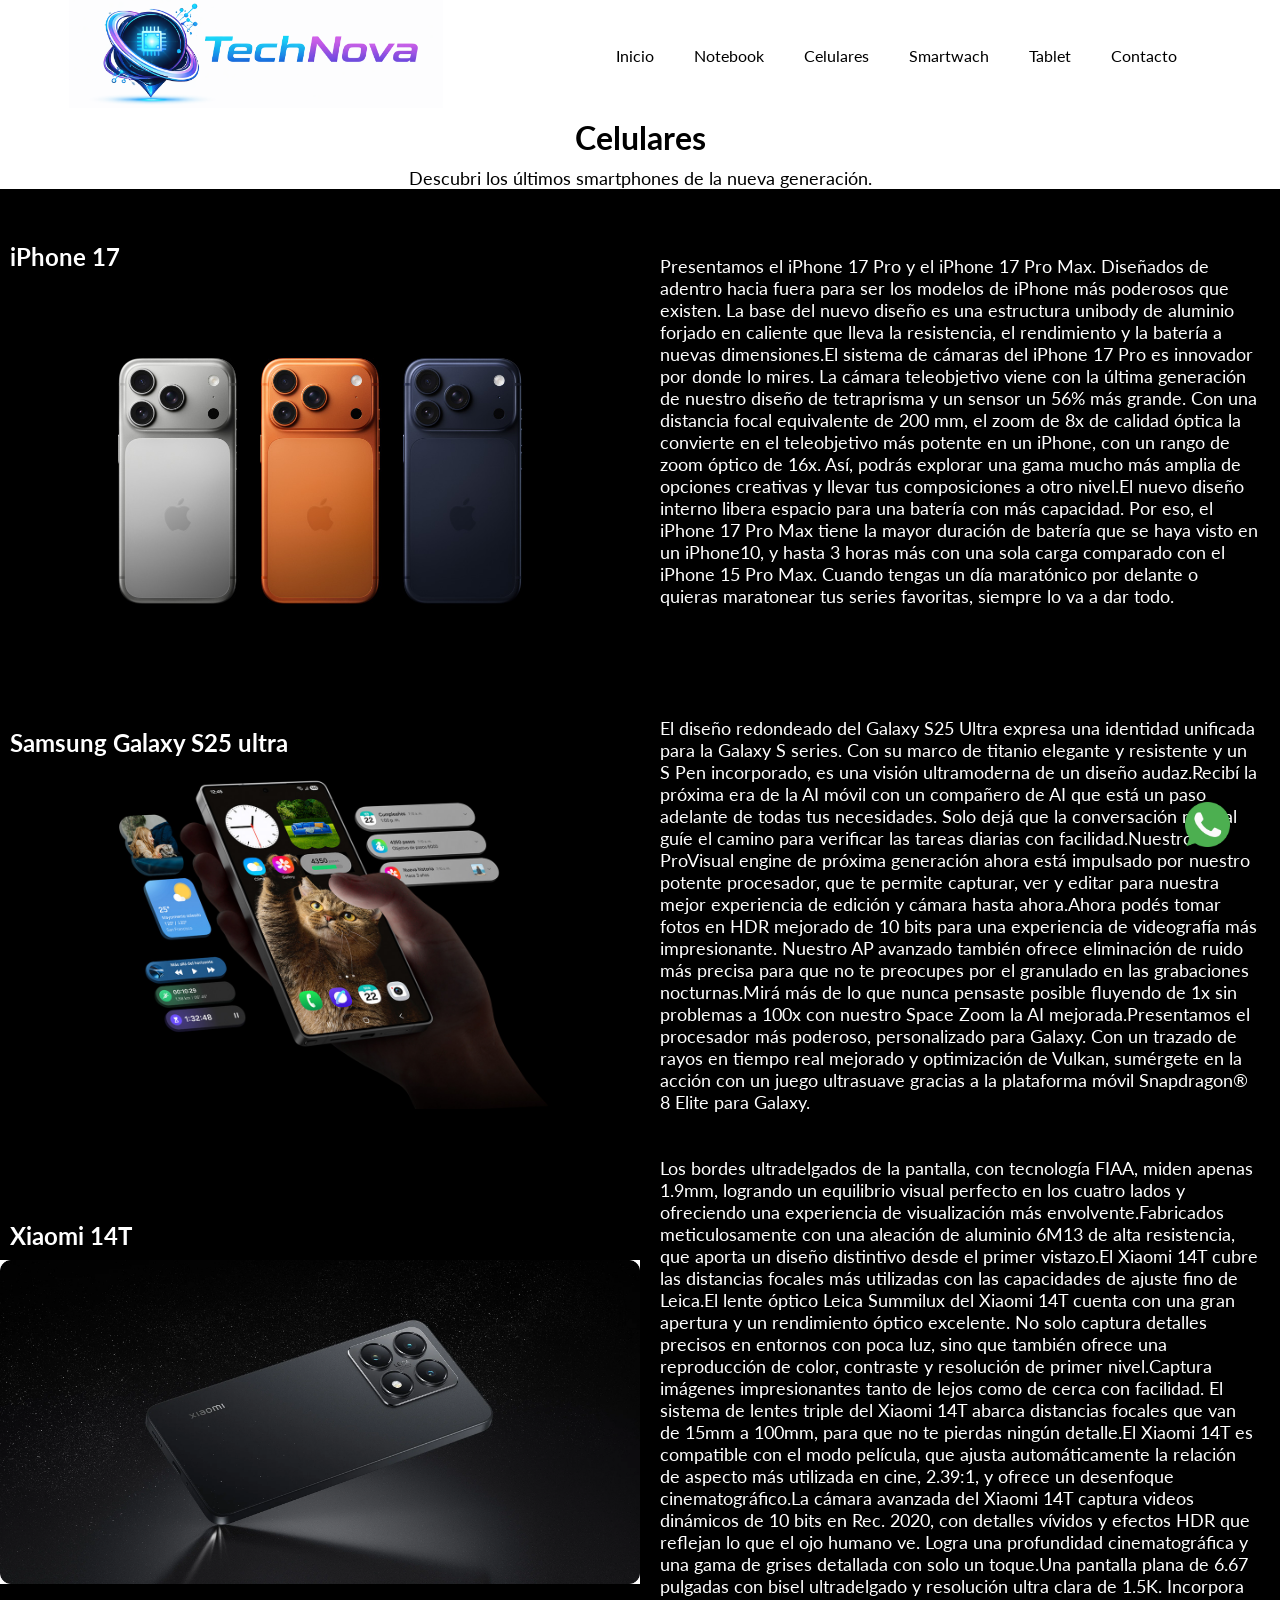
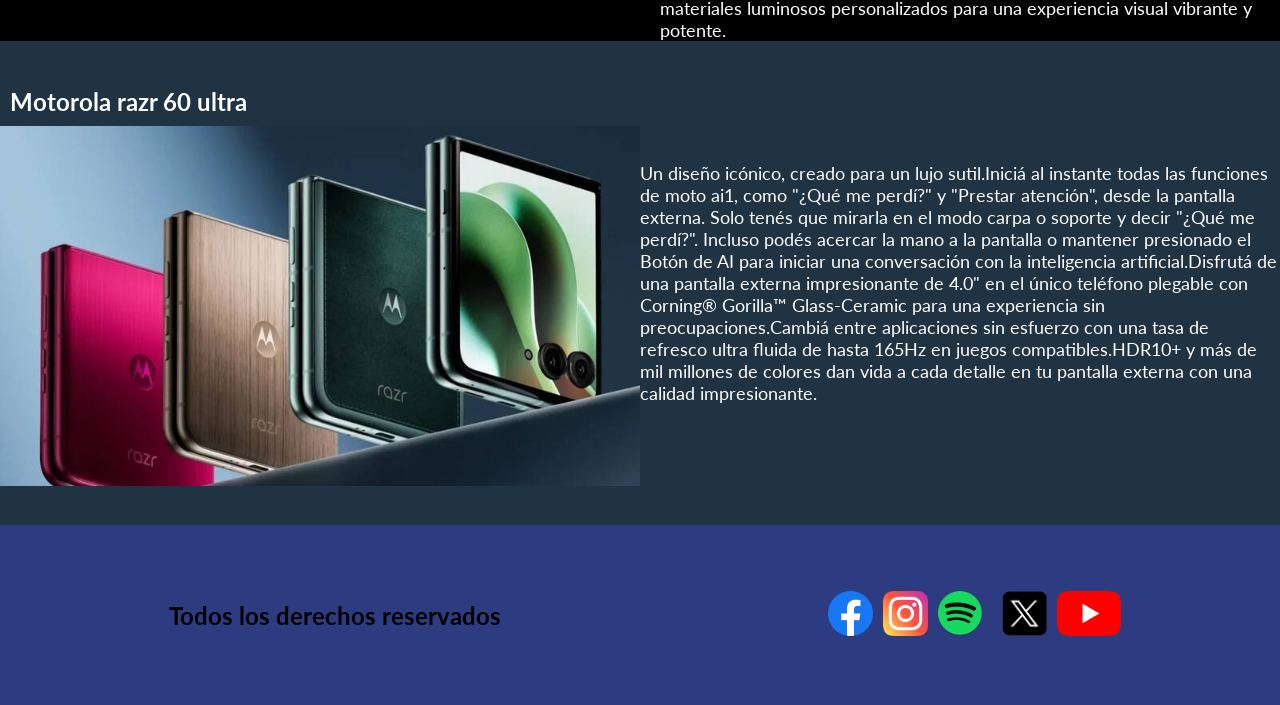
==== pages/celulares.html @ c2195f55 "first commit" ====
<!DOCTYPE html>
<html lang="es-ar">

<head>
    <meta charset="UTF-8">
    <meta name="viewport" content="width=device-width, initial-scale=1.0">
    <title>TechNova</title>
    <link rel="stylesheet" href="../styles/styles.css">
</head>

<body>
    <header>
        <a href="../index.html" class="img-logo">
            <img src="../assets/TechNova2-fondo-blanco.png" alt="Logo de un chip " class="logo">
        </a>
        <nav>
            <ul class="navbar">
                <li>
                    <a href="../index.html" class="nav-link">Inicio</a>
                </li>
                <li>
                    <a href="./notebook.html" class="nav-link">Notebook</a>
                </li>
                <li>
                    <a href="./celulares.html" class="nav-link">Celulares</a>
                </li>
                <li>
                    <a href="./smartwach.html" class="nav-link">Smartwach</a>
                </li>
                <li>
                    <a href="./tablet.html" class="nav-link">Tablet</a>
                </li>
                <li>
                    <a href="./contacto.html" class="nav-link">Contacto</a>
                </li>
            </ul>
        </nav>
    </header>
    
    <main class="home">
        <h1>Celulares</h1>
        <section>
            <p>Descubri los últimos smartphones de la nueva generación. </p>
        </section>
        <section class="grid-2">
            <article class="note-1">
                <h2>iPhone 17</h2>
                <img src="../assets/iphone-17-carrito.jpg" alt="imagen de celular"class="carrito">
            </article>
            <article class="note-2">
                <p>Presentamos el iPhone 17 Pro y el iPhone 17 Pro Max. Diseñados de adentro hacia fuera para ser los
                    modelos de iPhone más poderosos que existen. La base del nuevo diseño es una estructura unibody de
                    aluminio forjado en caliente que lleva la resistencia, el rendimiento y la batería a nuevas
                    dimensiones.El sistema de cámaras del iPhone 17 Pro es innovador por donde lo mires. La cámara
                    teleobjetivo viene con la última generación de nuestro diseño de tetraprisma y un sensor un 56% más
                    grande. Con una distancia focal equivalente de 200 mm, el zoom de 8x de calidad óptica la convierte
                    en el teleobjetivo más potente en un iPhone, con un rango de zoom óptico de 16x. Así, podrás
                    explorar una gama mucho más amplia de opciones creativas y llevar tus composiciones a otro nivel.El
                    nuevo diseño interno libera espacio para una batería con más capacidad. Por eso, el iPhone 17 Pro
                    Max tiene la mayor duración de batería que se haya visto en un iPhone10, y hasta 3 horas más con una
                    sola carga comparado con el iPhone 15 Pro Max. Cuando tengas un día maratónico por delante o quieras
                    maratonear tus series favoritas, siempre lo va a dar todo.</p>  
            </article>    
                
            <article class="cel-3">
                <h2>Samsung Galaxy S25 ultra</h2>
                <img src="../assets/galaxy-s25-ultra-carrito.jpg" alt="celular samsung"class="carrito">
            </article>
            <article class="cel-4">
                <p>El diseño redondeado del Galaxy S25 Ultra expresa una identidad unificada para la Galaxy S series.
                    Con su marco de titanio elegante y resistente y un S Pen incorporado, es una visión ultramoderna de
                    un diseño audaz.Recibí la próxima era de la AI móvil con un compañero de AI que está un paso
                    adelante de todas tus necesidades. Solo dejá que la conversación natural guíe el camino para
                    verificar las tareas diarias con facilidad.Nuestro ProVisual engine de próxima generación ahora está
                    impulsado por nuestro potente procesador, que te permite capturar, ver y editar para nuestra mejor
                    experiencia de edición y cámara hasta ahora.Ahora podés tomar fotos en HDR mejorado de 10 bits para
                    una experiencia de videografía más impresionante. Nuestro AP avanzado también ofrece eliminación de
                    ruido más precisa para que no te preocupes por el granulado en las grabaciones nocturnas.Mirá más de
                    lo que nunca pensaste posible fluyendo de 1x sin problemas a 100x con nuestro Space Zoom la AI
                    mejorada.Presentamos el procesador más poderoso, personalizado para Galaxy. Con un trazado de rayos
                    en tiempo real mejorado y optimización de Vulkan, sumérgete en la acción con un juego ultrasuave
                    gracias a la plataforma móvil Snapdragon® 8 Elite para Galaxy.
                </p>
            </article>
                
            
            <article class="note-5">
                <h2>Xiaomi 14T</h2>
                <img src="../assets/xiaomi-14t-carrito.jpg" alt="celular xiaomi"class="carrito">
            </article>
                <article class="note-6">
                    <p>Los bordes ultradelgados de la pantalla, con tecnología FIAA, miden apenas 1.9mm, logrando un
                    equilibrio visual perfecto en los cuatro lados y ofreciendo una experiencia de visualización más
                    envolvente.Fabricados meticulosamente con una aleación de aluminio 6M13 de alta resistencia, que
                    aporta un diseño distintivo desde el primer vistazo.El Xiaomi 14T cubre las distancias focales más
                    utilizadas con las capacidades de ajuste fino de Leica.El lente óptico Leica Summilux del Xiaomi 14T
                    cuenta con una gran apertura y un rendimiento óptico excelente. No solo captura detalles precisos en
                    entornos con poca luz, sino que también ofrece una reproducción de color, contraste y resolución de
                    primer nivel.Captura imágenes impresionantes tanto de lejos como de cerca con facilidad. El sistema
                    de lentes triple del Xiaomi 14T abarca distancias focales que van de 15mm a 100mm, para que no te
                    pierdas ningún detalle.El Xiaomi 14T es compatible con el modo película, que ajusta automáticamente
                    la relación de aspecto más utilizada en cine, 2.39:1, y ofrece un desenfoque cinematográfico.La
                    cámara avanzada del Xiaomi 14T captura videos dinámicos de 10 bits en Rec. 2020, con detalles
                    vívidos y efectos HDR que reflejan lo que el ojo humano ve. Logra una profundidad cinematográfica y
                    una gama de grises detallada con solo un toque.Una pantalla plana de 6.67 pulgadas con bisel
                    ultradelgado y resolución ultra clara de 1.5K. Incorpora materiales luminosos personalizados para
                    una experiencia visual vibrante y potente.</p>
            </article>
            <article class="cel-7">
                <h2>Motorola razr 60 ultra</h2>
                <img src="../assets/motorola-razr60-ultra-carrito.jpg" alt="celular motorola-razr60-ultra-carrito"class="carrito">
            </article>
            <article class="cel-8">
                <p>Un diseño icónico, creado para un lujo sutil.Iniciá al instante todas las funciones de moto ai1, como
                    "¿Qué me perdí?" y "Prestar atención", desde la pantalla externa. Solo tenés que mirarla en el modo
                    carpa o soporte y decir "¿Qué me perdí?". Incluso podés acercar la mano a la pantalla o mantener
                    presionado el Botón de AI para iniciar una conversación con la inteligencia artificial.Disfrutá de
                    una pantalla externa impresionante de 4.0" en el único teléfono plegable con Corning® Gorilla™
                    Glass-Ceramic para una experiencia sin preocupaciones.Cambiá entre aplicaciones sin esfuerzo con una
                    tasa de refresco ultra fluida de hasta 165Hz en juegos compatibles.HDR10+ y más de mil millones de
                    colores dan vida a cada detalle en tu pantalla externa con una calidad impresionante.</p>
            </article>    
            
        </section>


    </main>

    <footer>
        <h2>Todos los derechos reservados</h2>
        <nav>
            <ul class="redsoc-link">
                <li>
                    <a href="https://www.facebook.com/?locale=es_LA" target="_blank">
                        <img src="../assets/logos-red-social/facebook.png" alt="Logo de facebook"class="logos-red-social">
                    </a>
                </li>
                <li>
                    <a href="https://www.instagram.com/" target="_blank">
                        <img src="../assets/logos-red-social/instagram.png" alt="Logo de instagram"class="logos-red-social">
                    </a>
                </li>
                <li>
                    <a href="https://open.spotify.com/intl-es" target="_blank">
                        <img src="../assets/logos-red-social/spotify.png" alt="Logo de spotify"class="logos-red-social">
                    </a>
                </li>
                <li>
                    <a href="https://www.whatsapp.com/?lang=es" target="_blank" class="rs-wha">
                        <img src="../assets/logos-red-social/whatsapp.png" alt="Logo de whatsapp"class="logos-red-social">
                    </a>
                </li>
                <li>
                    <a href="https://x.com/?lang=es" target="_blank">
                        <img src="../assets/logos-red-social/x.png" alt="Logo de X"class="logos-red-social">
                    </a>
                </li>
                <li>
                    <a href="https://www.youtube.com/" target="_blank">
                        <img src="../assets/logos-red-social/yt.png" alt="Logo de youtube"class="logos-red-social">
                    </a>
                </li>
            </ul>
        </nav>

    </footer>
</body>

</html>
---- styles/styles.css ----
/*fuente Lato*/
@import url('https://fonts.googleapis.com/css2?family=Lato:ital,wght@0,100;0,300;0,400;0,700;0,900;1,100;1,300;1,400;1,700;1,900&family=Roboto:ital,wght@0,100..900;1,100..900&display=swap');
/*reset*/
* {
    margin: 0;
    padding: 0;
    box-sizing: 0;
    font-family: Lato;
} 

/* header */

header{
    display: grid;
    grid-template-columns: repeat(5, 1fr);
    position: sticky;
    top: 0;
    background-color: rgb(255, 255, 255);
    height: 12vh;
    justify-items: center;
    align-items: center;
}
nav{
    grid-column: 3/6;
}
.navbar{
    display: flex;
    justify-content: space-around;
    gap: 30px;
}
.img-logo{
    grid-column: 1/3;
}
.logo{
    height: 12vh;
    width: auto;
}
li{
    list-style: none;
}

.nav-link{
    color: black;
    text-decoration: none;
    padding: 5px;
}


/* main */

.home{
    display: flex;
    flex-flow: column wrap;
    justify-content: center;
    align-items: center;
}

/* seccion del grid */
.grid-container{
    display: grid;
    grid-template-columns: repeat(4, 1fr);
    grid-template-rows: repeat(4, 1fr);
    justify-items: center;
    align-items: center;
    background-color: black;
    color: white;
}
.caja-1{
    grid-column: 1/3;
    grid-row: 1/3;
}
.caja-2{
    grid-column: 3/5;
    grid-row: 1/3;
}
.caja-3{
    grid-column: 1/3;
    grid-row: 3/5;
}
.caja-4{
    grid-column: 3/5;
    grid-row: 3/5;
}

/* seccion de productos destacados */
.uno{
    display: flex;
    gap: 30px;
    padding: 10px;
} 

.pres-destacado{
    display: flex;
    flex-flow: column wrap;
    align-items: center;
    gap: 20px;
    margin-top: 20px;
}

.presentacion{
    height: auto;
    width: 100%;
}
.destacados{
    height: 40vh;
    width: auto;
}
.carrito{
    height: auto;
    width: 100%;
}
p{
    font-size: 1.15rem;
    /* margin: 5px; */
}

.prev{
    width: 100%;
    height: 100px;
    justify-items: center;
    align-content: center;
    background-color: rgb(222, 177, 243);
}
h1{
    margin: 10px;
}
h2{
    margin:10px;
}

/* estilo para el html de Notebook */
.grid-notebook{
    display: grid;
    grid-template-columns: repeat(4, 1fr);
    grid-template-rows: repeat(6, 1fr);
    justify-items: center;
    align-items: center;
}
.note-1{
    grid-column: 1/3;
    grid-row: 1/3;
    justify-items: center;

}
.note-2{
    grid-column: 3/5;
    grid-row: 1/3;
    padding: 0 20px 0 20px;
}
.note-3{
    grid-column: 1/3;
    grid-row: 3/5;
    background-color: white;
    justify-items: center;
}
.note-4{
    grid-column: 3/5;
    grid-row: 3/5;
    background-color: white;
    padding: 0 20px 0 20px;
}
.note-5{
    grid-column: 1/3;
    grid-row: 5/7;
    background-color: black;
    color: white;
    justify-items: center;
}
.note-6{
    grid-column: 3/5;
    grid-row: 5/7;
    background-color: black;
    color: white;
    height: 100%;
    justify-items: center;
    align-content: center;
    padding:0px 20px 0px 20px;
}
/* estilos para el html de smartwach */
.wach-1{
    grid-column: 3/5;
    grid-row: 5/7;
    height: 100%;
    justify-items: center;
    align-content: center;
    padding:0px 20px 0px 20px;    
}
.wach-2{
    grid-column: 1/3;
    grid-row: 5/7;
    justify-items: center; 
}
/* para el html de celuares */
.grid-2{
    display: grid;
    grid-template-columns: repeat(4, 1fr);
    grid-template-rows: repeat(8, 1fr);
    justify-items: center;
    align-items: center;
    background-color: black;
    color: white;
}
.cel-3{
    grid-column: 1/3;
    grid-row: 3/5;
    justify-items: center;
}
.cel-4{
    grid-column: 3/5;
    grid-row: 3/5;
    padding: 0 20px 0 20px;
}
.cel-7{
    grid-column: 1/3;
    grid-row: 7/9;
    background-color: rgb(31, 51, 66);
    height: 100%;
    justify-items: center;
    align-content:end;
}
.cel-8{
    grid-column: 3/5;
    grid-row: 7/9;
    background-color: rgb(32, 51, 66);
    height: 100%;
    justify-items: center;
    align-content: center;
}
/* estilo para tablet */
.tab-5{
    grid-column: 1/3;
    grid-row: 5/7;
    background-color:rgb(246, 246, 246);
    color: black;
    height: 100%;
    justify-items: center;
    align-content: center;
}
.tab-6{
    grid-column: 3/5;
    grid-row: 5/7;
    background-color: rgb(246, 246, 246);
    color: black;
    height: 100%;
    justify-items: center;
    align-content: center;
}
.tab-7{
    grid-column: 1/3;
    grid-row: 7/9;
    background-color: white;
    color: black;
    height: 100%;
    justify-items: center;
    align-content: center;
}
.tab-8{
    grid-column: 3/5;
    grid-row: 7/9;
    background-color: white;
    height: 100%;
    color: black;
    justify-items: center;
    align-content: center;
}





/* footer */

footer{
    display: flex;
    justify-content: space-around;
    align-items: center;
    height: 20vh;
    background-color: rgb(45, 60, 128);
}
.redsoc-link{
    display: flex;
    gap: 10px;
}
.logos-red-social{
    height: 5vh;
    width: auto;
}
.rs-wha {
    position: fixed;
    bottom: 50px;
    right: 50px;
}

/* Responsive Tablet*/

@media (min-width:480px) and (max-width:960px){
    header{
        display: flex;
        flex-flow: column;
        height: 20vh;
    }
    .uno{
        display: flex;
        flex-flow: column wrap;
    }
    footer{
        display: flex;
        flex-flow: column wrap;
    }
}
/* apartado de notebook */
.note-5{
    height: 100%;
    align-content: center;
}
/* apartado de celulares */
.cel-7{
    align-content: center;
}
/* Responsie mobile */

@media (min-width:300px) and (max-width:479px){
    header{
        display: flex;
        flex-flow: column;
        height: auto;
        width: 100%;
    } 
    .navbar{
        display: flex;
        flex-flow: column wrap;
    }
    .grid-container{
        display: flex;
        flex-flow: column wrap;
        width: 100%;
    }
    h1{
        font-size: 1.5rem;
    }
    h2{
        font-size: 1.05rem;
    }
    span{
        font-size: 1.05rem;
    }
    p{
        font-size:small;
    }
    .uno{
        display: flex;
        flex-flow: column wrap;
    }
    footer{
        display: flex;
        flex-flow: column wrap;
        justify-content: center;
    }
    .nav-link{
        font-size: small;
    }

}
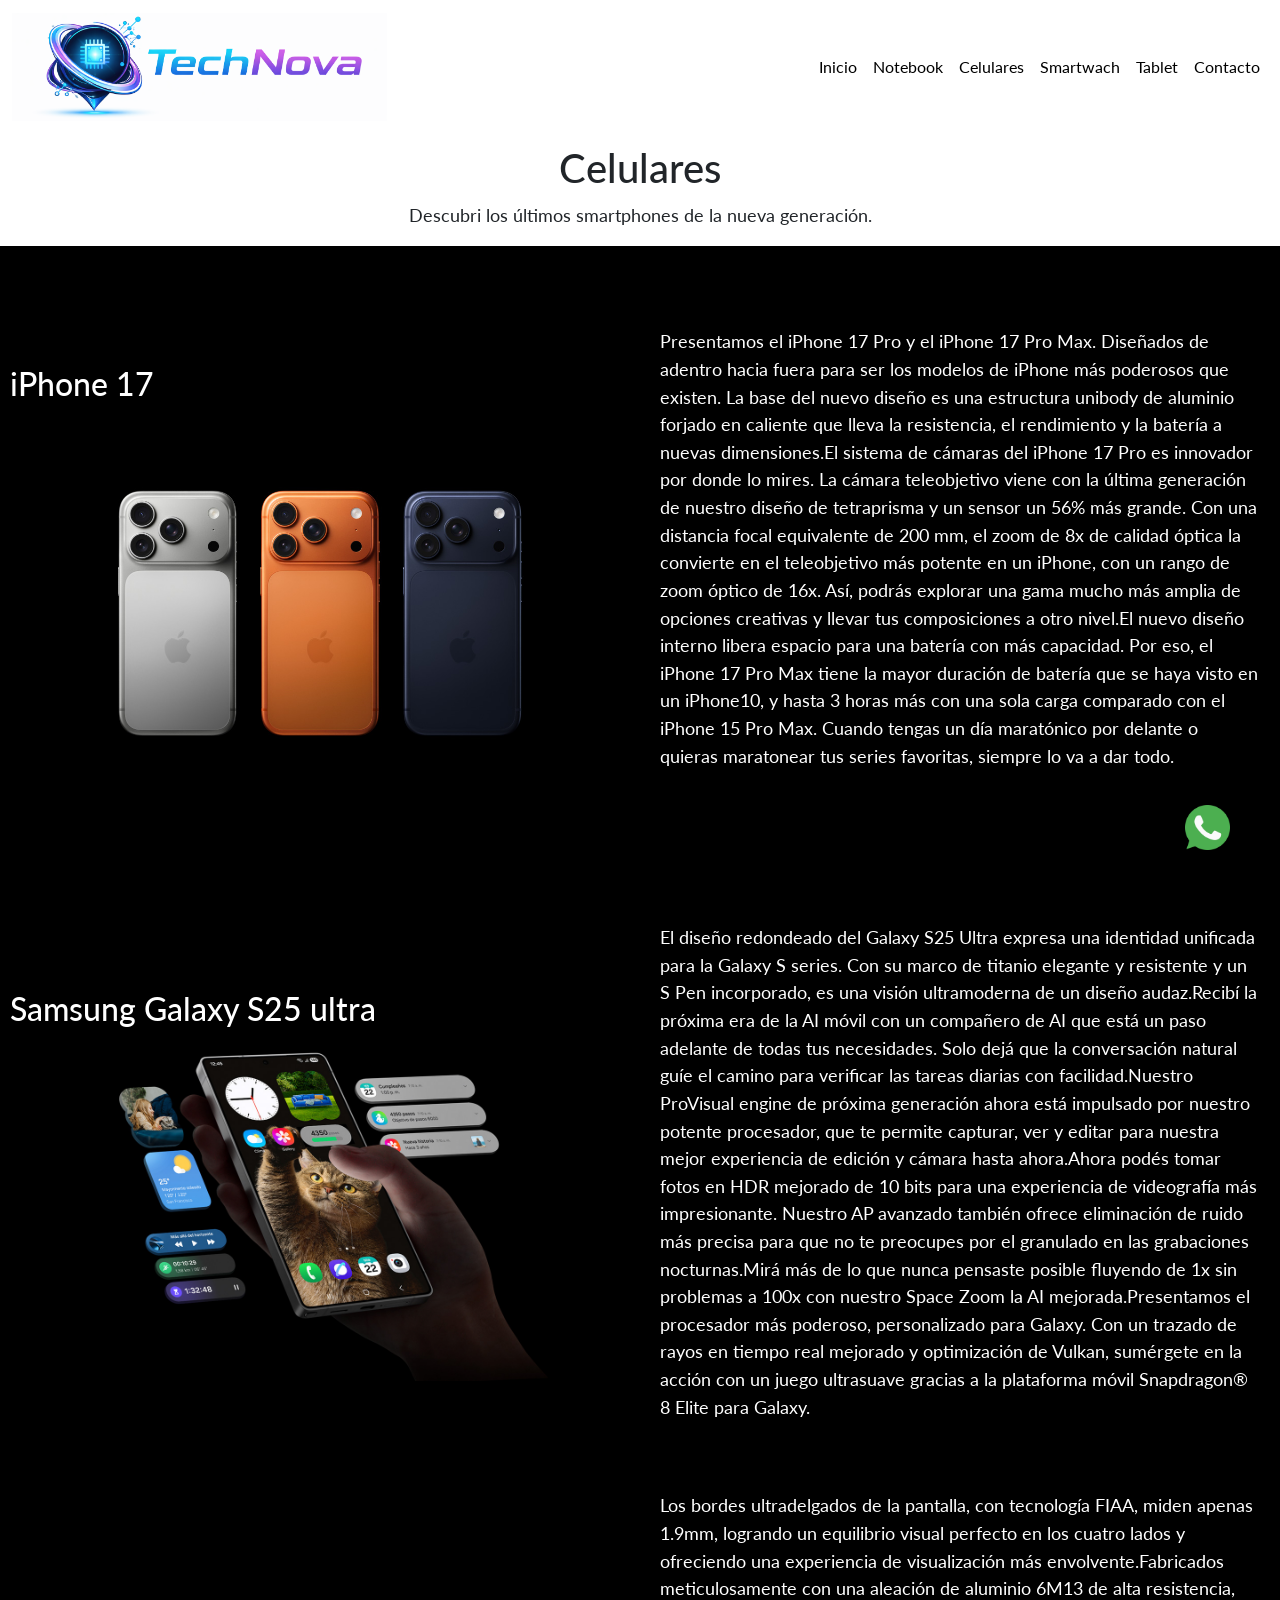
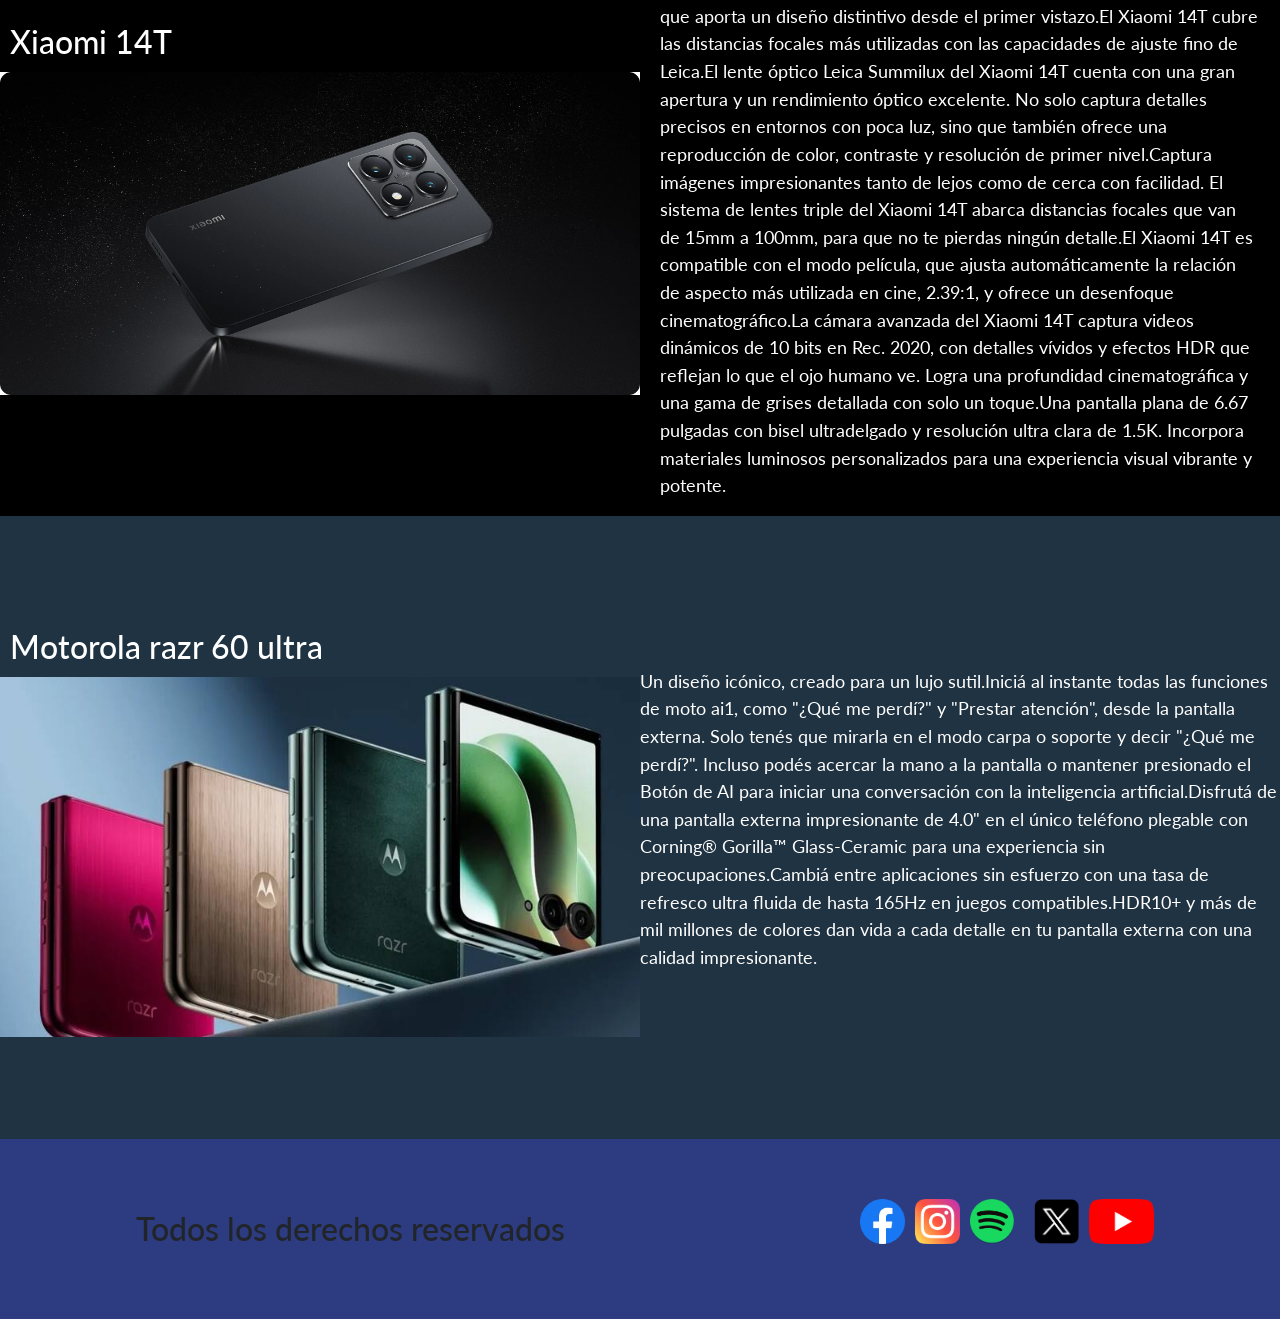
==== commit f1759a4d: "segunda version" ====
--- a/pages/celulares.html
+++ b/pages/celulares.html
@@ -5,12 +5,53 @@
     <meta charset="UTF-8">
     <meta name="viewport" content="width=device-width, initial-scale=1.0">
     <title>TechNova</title>
+    <!-- link de bootstrap -->
+    <link href="https://cdn.jsdelivr.net/npm/bootstrap@5.3.8/dist/css/bootstrap.min.css" rel="stylesheet"
+        integrity="sha384-sRIl4kxILFvY47J16cr9ZwB07vP4J8+LH7qKQnuqkuIAvNWLzeN8tE5YBujZqJLB" crossorigin="anonymous">
+    <!-- CSS -->
     <link rel="stylesheet" href="../styles/styles.css">
 </head>
 
 <body>
     <header>
-        <a href="../index.html" class="img-logo">
+
+
+        <nav class="navbar navbar-expand-lg bg-body">
+            <div class="container-fluid">
+                <a class="navbar-brand" href="../index.html">
+                    <img src="../assets/TechNova2-fondo-blanco.png" alt="Logo de un chip " class="logo">
+                </a>
+                <button class="navbar-toggler" type="button" data-bs-toggle="collapse"
+                    data-bs-target="#navbarNavDropdown" aria-controls="navbarNavDropdown" aria-expanded="false"
+                    aria-label="Toggle navigation">
+                    <span class="navbar-toggler-icon"></span>
+                </button>
+                <div class="collapse navbar-collapse" id="navbarNavDropdown">
+                    <ul class="navbar-nav">
+                        <li class="nav-item">
+                            <a class="nav-link active" aria-current="page" href="../index.html">Inicio</a>
+                        </li>
+                        <li class="nav-item">
+                            <a class="nav-link" href="./notebook.html">Notebook</a>
+                        </li>
+                        <li class="nav-item">
+                            <a class="nav-link" href="./celulares.html">Celulares</a>
+                        </li>
+                        <li class="nav-item">
+                            <a class="nav-link" href="./smartwach.html">Smartwach</a>
+                        </li>
+                        <li class="nav-item">
+                            <a class="nav-link" href="./tablet.html">Tablet</a>
+                        </li>
+                        <li class="nav-item">
+                            <a class="nav-link" href="./contacto.html">Contacto</a>
+                        </li>
+                    </ul>
+                </div>
+            </div>
+        </nav>
+
+        <!-- <a href="../index.html" class="img-logo">
             <img src="../assets/TechNova2-fondo-blanco.png" alt="Logo de un chip " class="logo">
         </a>
         <nav>
@@ -34,9 +75,9 @@
                     <a href="./contacto.html" class="nav-link">Contacto</a>
                 </li>
             </ul>
-        </nav>
+        </nav> -->
     </header>
-    
+
     <main class="home">
         <h1>Celulares</h1>
         <section>
@@ -45,7 +86,7 @@
         <section class="grid-2">
             <article class="note-1">
                 <h2>iPhone 17</h2>
-                <img src="../assets/iphone-17-carrito.jpg" alt="imagen de celular"class="carrito">
+                <img src="../assets/iphone-17-carrito.jpg" alt="imagen de celular" class="carrito">
             </article>
             <article class="note-2">
                 <p>Presentamos el iPhone 17 Pro y el iPhone 17 Pro Max. Diseñados de adentro hacia fuera para ser los
@@ -59,12 +100,12 @@
                     nuevo diseño interno libera espacio para una batería con más capacidad. Por eso, el iPhone 17 Pro
                     Max tiene la mayor duración de batería que se haya visto en un iPhone10, y hasta 3 horas más con una
                     sola carga comparado con el iPhone 15 Pro Max. Cuando tengas un día maratónico por delante o quieras
-                    maratonear tus series favoritas, siempre lo va a dar todo.</p>  
-            </article>    
-                
+                    maratonear tus series favoritas, siempre lo va a dar todo.</p>
+            </article>
+
             <article class="cel-3">
                 <h2>Samsung Galaxy S25 ultra</h2>
-                <img src="../assets/galaxy-s25-ultra-carrito.jpg" alt="celular samsung"class="carrito">
+                <img src="../assets/galaxy-s25-ultra-carrito.jpg" alt="celular samsung" class="carrito">
             </article>
             <article class="cel-4">
                 <p>El diseño redondeado del Galaxy S25 Ultra expresa una identidad unificada para la Galaxy S series.
@@ -82,14 +123,14 @@
                     gracias a la plataforma móvil Snapdragon® 8 Elite para Galaxy.
                 </p>
             </article>
-                
-            
+
+
             <article class="note-5">
                 <h2>Xiaomi 14T</h2>
-                <img src="../assets/xiaomi-14t-carrito.jpg" alt="celular xiaomi"class="carrito">
-            </article>
-                <article class="note-6">
-                    <p>Los bordes ultradelgados de la pantalla, con tecnología FIAA, miden apenas 1.9mm, logrando un
+                <img src="../assets/xiaomi-14t-carrito.jpg" alt="celular xiaomi" class="carrito">
+            </article>
+            <article class="note-6">
+                <p>Los bordes ultradelgados de la pantalla, con tecnología FIAA, miden apenas 1.9mm, logrando un
                     equilibrio visual perfecto en los cuatro lados y ofreciendo una experiencia de visualización más
                     envolvente.Fabricados meticulosamente con una aleación de aluminio 6M13 de alta resistencia, que
                     aporta un diseño distintivo desde el primer vistazo.El Xiaomi 14T cubre las distancias focales más
@@ -108,7 +149,8 @@
             </article>
             <article class="cel-7">
                 <h2>Motorola razr 60 ultra</h2>
-                <img src="../assets/motorola-razr60-ultra-carrito.jpg" alt="celular motorola-razr60-ultra-carrito"class="carrito">
+                <img src="../assets/motorola-razr60-ultra-carrito.jpg" alt="celular motorola-razr60-ultra-carrito"
+                    class="carrito">
             </article>
             <article class="cel-8">
                 <p>Un diseño icónico, creado para un lujo sutil.Iniciá al instante todas las funciones de moto ai1, como
@@ -119,8 +161,8 @@
                     Glass-Ceramic para una experiencia sin preocupaciones.Cambiá entre aplicaciones sin esfuerzo con una
                     tasa de refresco ultra fluida de hasta 165Hz en juegos compatibles.HDR10+ y más de mil millones de
                     colores dan vida a cada detalle en tu pantalla externa con una calidad impresionante.</p>
-            </article>    
-            
+            </article>
+
         </section>
 
 
@@ -132,38 +174,45 @@
             <ul class="redsoc-link">
                 <li>
                     <a href="https://www.facebook.com/?locale=es_LA" target="_blank">
-                        <img src="../assets/logos-red-social/facebook.png" alt="Logo de facebook"class="logos-red-social">
+                        <img src="../assets/logos-red-social/facebook.png" alt="Logo de facebook"
+                            class="logos-red-social">
                     </a>
                 </li>
                 <li>
                     <a href="https://www.instagram.com/" target="_blank">
-                        <img src="../assets/logos-red-social/instagram.png" alt="Logo de instagram"class="logos-red-social">
+                        <img src="../assets/logos-red-social/instagram.png" alt="Logo de instagram"
+                            class="logos-red-social">
                     </a>
                 </li>
                 <li>
                     <a href="https://open.spotify.com/intl-es" target="_blank">
-                        <img src="../assets/logos-red-social/spotify.png" alt="Logo de spotify"class="logos-red-social">
+                        <img src="../assets/logos-red-social/spotify.png" alt="Logo de spotify"
+                            class="logos-red-social">
                     </a>
                 </li>
                 <li>
                     <a href="https://www.whatsapp.com/?lang=es" target="_blank" class="rs-wha">
-                        <img src="../assets/logos-red-social/whatsapp.png" alt="Logo de whatsapp"class="logos-red-social">
+                        <img src="../assets/logos-red-social/whatsapp.png" alt="Logo de whatsapp"
+                            class="logos-red-social">
                     </a>
                 </li>
                 <li>
                     <a href="https://x.com/?lang=es" target="_blank">
-                        <img src="../assets/logos-red-social/x.png" alt="Logo de X"class="logos-red-social">
+                        <img src="../assets/logos-red-social/x.png" alt="Logo de X" class="logos-red-social">
                     </a>
                 </li>
                 <li>
                     <a href="https://www.youtube.com/" target="_blank">
-                        <img src="../assets/logos-red-social/yt.png" alt="Logo de youtube"class="logos-red-social">
+                        <img src="../assets/logos-red-social/yt.png" alt="Logo de youtube" class="logos-red-social">
                     </a>
                 </li>
             </ul>
         </nav>
 
     </footer>
+    <script src="https://cdn.jsdelivr.net/npm/bootstrap@5.3.8/dist/js/bootstrap.bundle.min.js"
+        integrity="sha384-FKyoEForCGlyvwx9Hj09JcYn3nv7wiPVlz7YYwJrWVcXK/BmnVDxM+D2scQbITxI"
+        crossorigin="anonymous"></script>
 </body>
 
 </html>
--- a/styles/styles.css
+++ b/styles/styles.css
@@ -11,23 +11,13 @@
 /* header */
 
 header{
-    display: grid;
-    grid-template-columns: repeat(5, 1fr);
     position: sticky;
     top: 0;
-    background-color: rgb(255, 255, 255);
-    height: 12vh;
-    justify-items: center;
-    align-items: center;
 }
 nav{
     grid-column: 3/6;
 }
-.navbar{
-    display: flex;
-    justify-content: space-around;
-    gap: 30px;
-}
+
 .img-logo{
     grid-column: 1/3;
 }
@@ -43,6 +33,10 @@
     color: black;
     text-decoration: none;
     padding: 5px;
+}
+.navbar-collapse {
+    flex-grow: 0;
+    flex-basis: 0;
 }
 
 
@@ -111,7 +105,6 @@
 }
 p{
     font-size: 1.15rem;
-    /* margin: 5px; */
 }
 
 .prev{
@@ -264,7 +257,60 @@
     align-content: center;
 }
 
-
+/* Estilos para Contacto */
+.cont{
+    display: flex;
+    flex-flow: column wrap;
+    align-items: center;
+    background-color: rgb(246, 246, 246);
+}
+.info{
+    display: flex;
+    align-items: center;
+    gap: 60px;
+}
+.map{
+    height: 30vh;
+    width: auto;
+}
+.form{
+    display: flex;
+    flex-flow: column wrap;
+}
+input{
+    width: 40vw;
+    margin-top: 10px;
+}
+textarea{
+    width: 40vw;
+    margin-top: 10px;
+}
+.info-form{
+    display: flex;
+    justify-content: center;
+    border: 2px solid black;
+    padding: 10px;
+    border-radius: 10px;
+    margin: 10px 0 10px 0;
+    width: 41vw;
+}
+.bor{
+    border: 2px solid black;
+    padding: 10px;
+    border-radius: 10px;
+    height: 45vh;
+    justify-items: center;
+    align-content: center;
+}
+.dato{
+    margin-top: 20px;
+}
+.row-for{
+    display: flex;
+    align-items: center;
+    flex-direction: row;
+    width: 40vw;
+}
 
 
 
@@ -294,10 +340,10 @@
 /* Responsive Tablet*/
 
 @media (min-width:480px) and (max-width:960px){
-    header{
-        display: flex;
-        flex-flow: column;
-        height: 20vh;
+
+    .navbar-collapse {
+    flex-grow: 1;
+    flex-basis: 100%;
     }
     .uno{
         display: flex;
@@ -317,15 +363,13 @@
 .cel-7{
     align-content: center;
 }
-/* Responsie mobile */
+/* Responsive mobile */
 
 @media (min-width:300px) and (max-width:479px){
-    header{
-        display: flex;
-        flex-flow: column;
-        height: auto;
-        width: 100%;
-    } 
+    .navbar-collapse {
+    flex-grow: 1;
+    flex-basis: 100%;
+    }
     .navbar{
         display: flex;
         flex-flow: column wrap;
@@ -361,4 +405,12 @@
     }
 
 }
-
+/* apartado para contacto */
+.info{
+    display: flex;
+    flex-flow: column;
+}
+.info-form{
+    width: 59vw;
+}
+
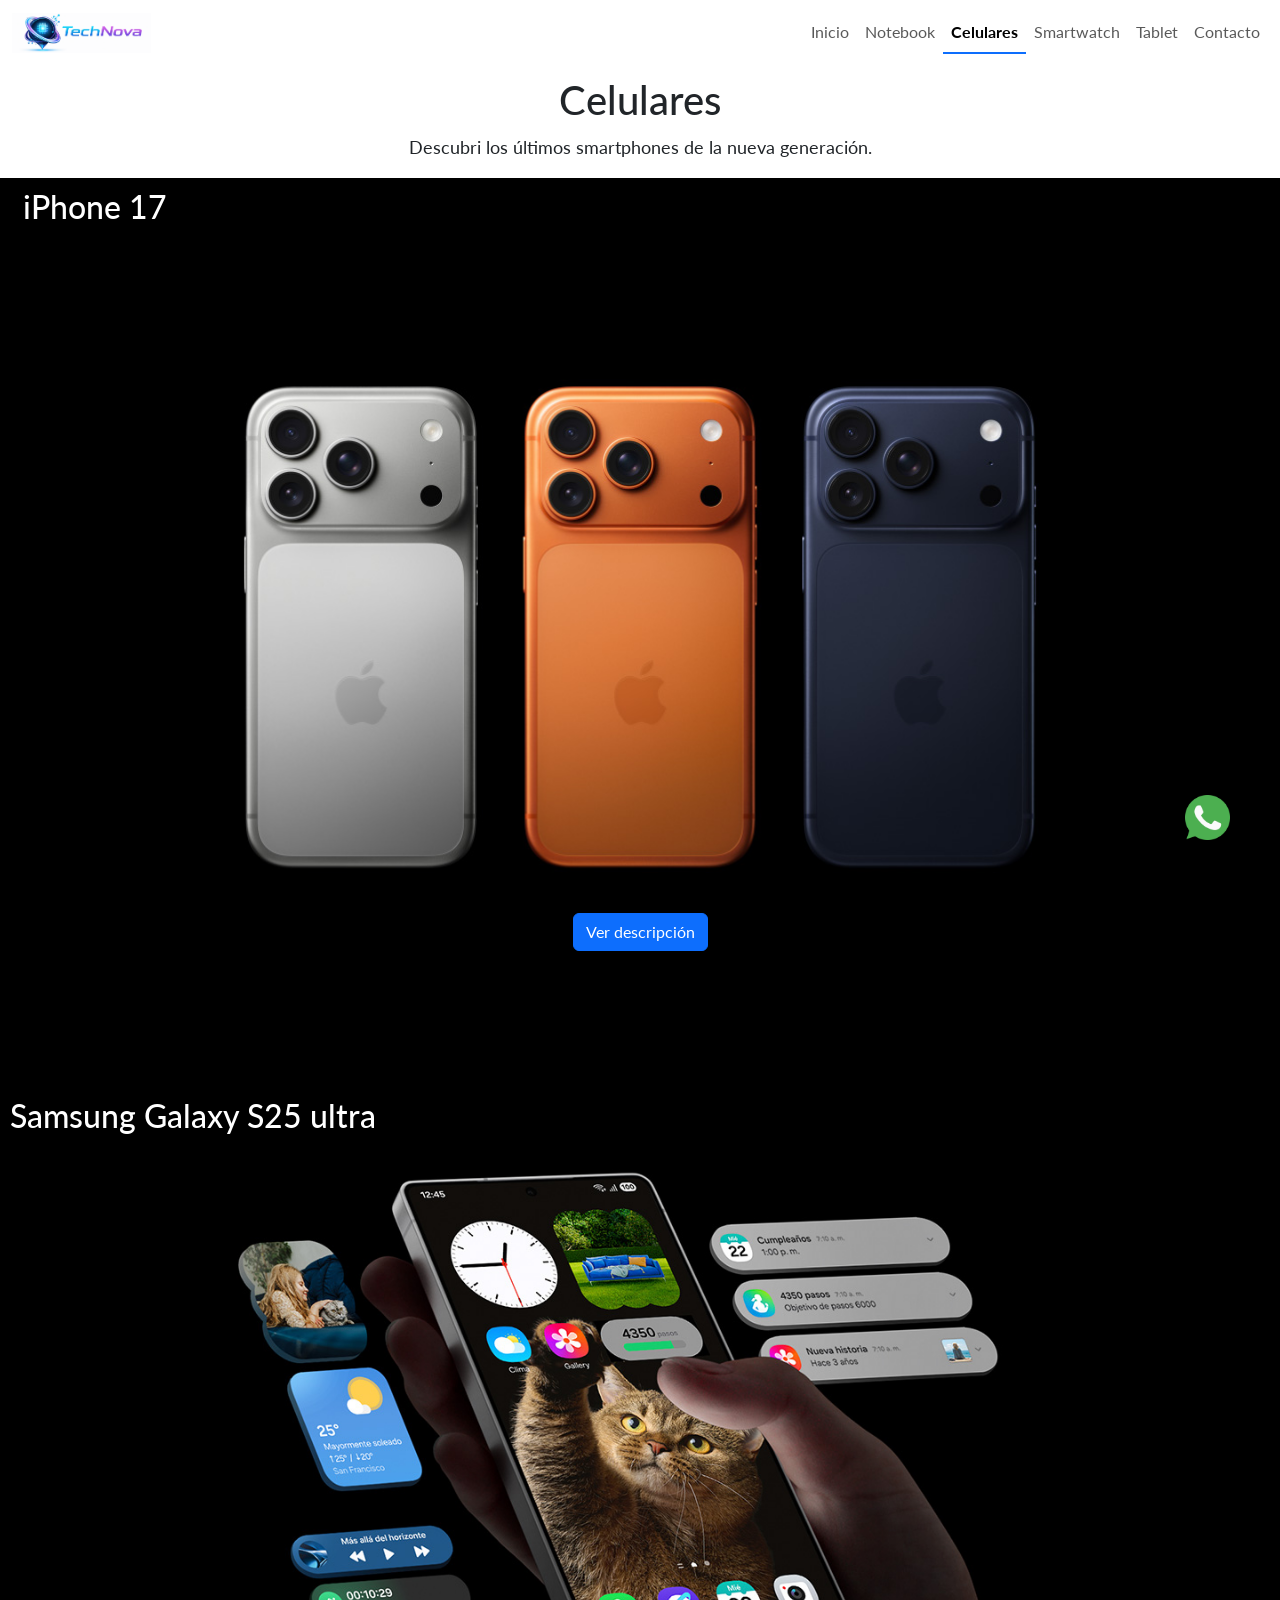
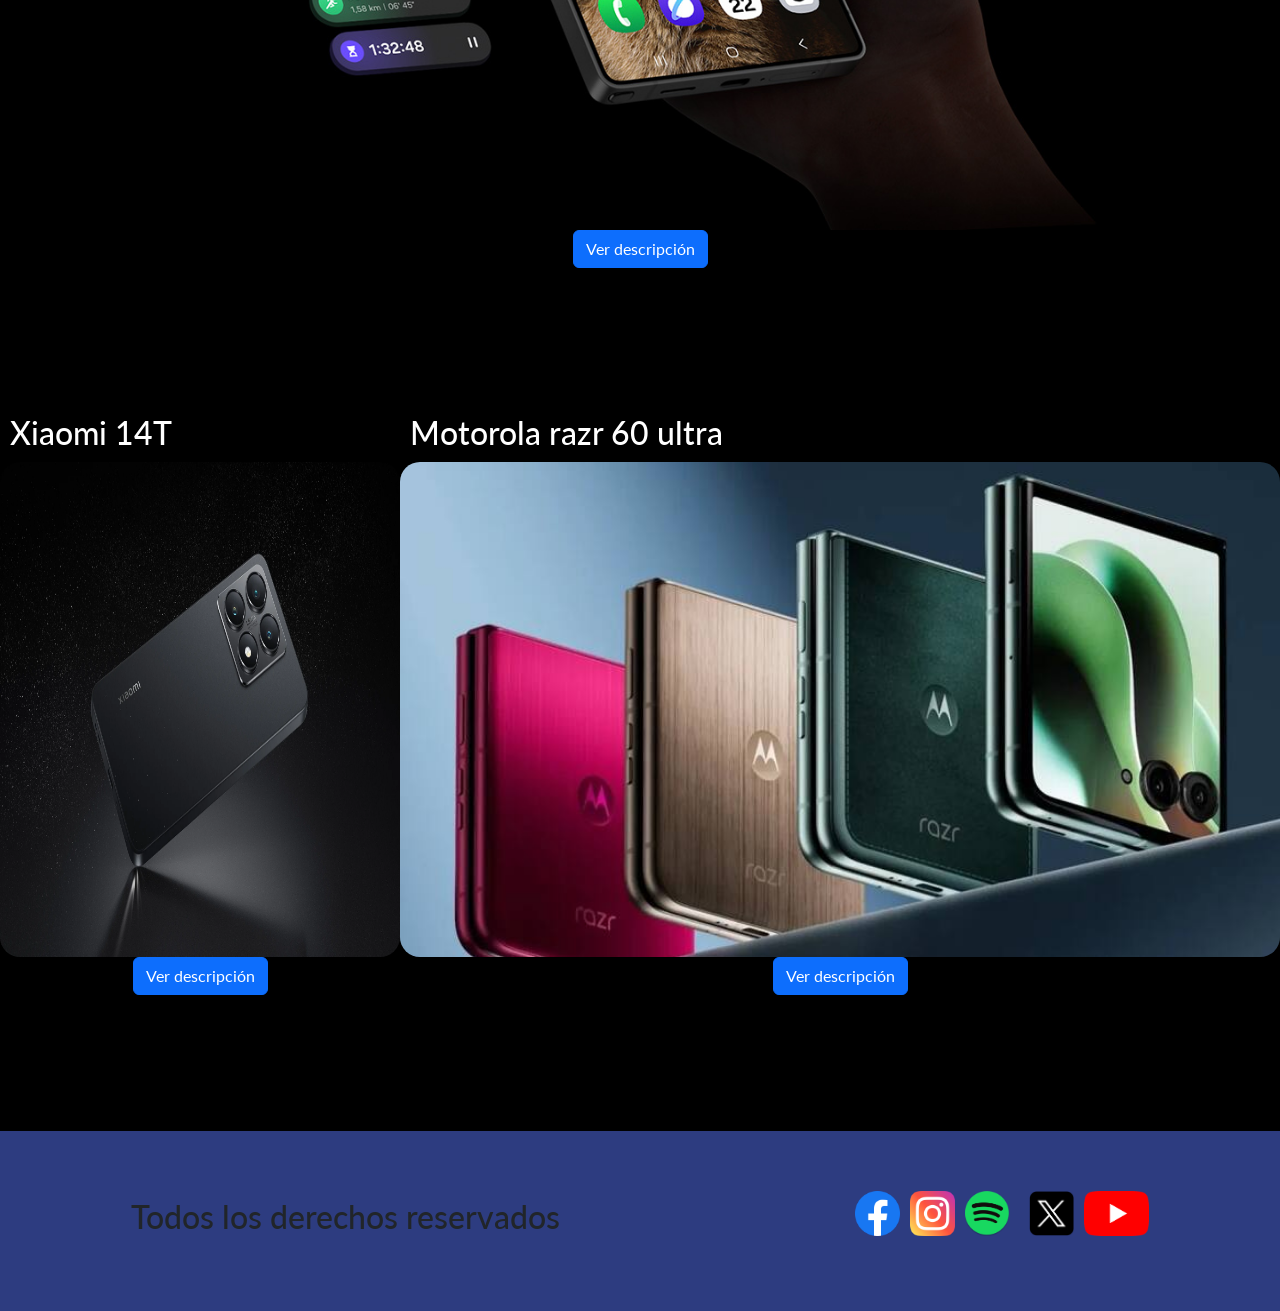
==== commit 11ef5a6d: "version con scss" ====
--- a/pages/celulares.html
+++ b/pages/celulares.html
@@ -14,8 +14,6 @@
 
 <body>
     <header>
-
-
         <nav class="navbar navbar-expand-lg bg-body">
             <div class="container-fluid">
                 <a class="navbar-brand" href="../index.html">
@@ -29,16 +27,16 @@
                 <div class="collapse navbar-collapse" id="navbarNavDropdown">
                     <ul class="navbar-nav">
                         <li class="nav-item">
-                            <a class="nav-link active" aria-current="page" href="../index.html">Inicio</a>
+                            <a class="nav-link " aria-current="page" href="../index.html">Inicio</a>
                         </li>
                         <li class="nav-item">
                             <a class="nav-link" href="./notebook.html">Notebook</a>
                         </li>
                         <li class="nav-item">
-                            <a class="nav-link" href="./celulares.html">Celulares</a>
-                        </li>
-                        <li class="nav-item">
-                            <a class="nav-link" href="./smartwach.html">Smartwach</a>
+                            <a class="nav-link active" href="./celulares.html">Celulares</a>
+                        </li>
+                        <li class="nav-item">
+                            <a class="nav-link" href="./smartwatch.html">Smartwatch</a>
                         </li>
                         <li class="nav-item">
                             <a class="nav-link" href="./tablet.html">Tablet</a>
@@ -50,32 +48,6 @@
                 </div>
             </div>
         </nav>
-
-        <!-- <a href="../index.html" class="img-logo">
-            <img src="../assets/TechNova2-fondo-blanco.png" alt="Logo de un chip " class="logo">
-        </a>
-        <nav>
-            <ul class="navbar">
-                <li>
-                    <a href="../index.html" class="nav-link">Inicio</a>
-                </li>
-                <li>
-                    <a href="./notebook.html" class="nav-link">Notebook</a>
-                </li>
-                <li>
-                    <a href="./celulares.html" class="nav-link">Celulares</a>
-                </li>
-                <li>
-                    <a href="./smartwach.html" class="nav-link">Smartwach</a>
-                </li>
-                <li>
-                    <a href="./tablet.html" class="nav-link">Tablet</a>
-                </li>
-                <li>
-                    <a href="./contacto.html" class="nav-link">Contacto</a>
-                </li>
-            </ul>
-        </nav> -->
     </header>
 
     <main class="home">
@@ -89,63 +61,98 @@
                 <img src="../assets/iphone-17-carrito.jpg" alt="imagen de celular" class="carrito">
             </article>
             <article class="note-2">
-                <p>Presentamos el iPhone 17 Pro y el iPhone 17 Pro Max. Diseñados de adentro hacia fuera para ser los
-                    modelos de iPhone más poderosos que existen. La base del nuevo diseño es una estructura unibody de
-                    aluminio forjado en caliente que lleva la resistencia, el rendimiento y la batería a nuevas
-                    dimensiones.El sistema de cámaras del iPhone 17 Pro es innovador por donde lo mires. La cámara
-                    teleobjetivo viene con la última generación de nuestro diseño de tetraprisma y un sensor un 56% más
-                    grande. Con una distancia focal equivalente de 200 mm, el zoom de 8x de calidad óptica la convierte
-                    en el teleobjetivo más potente en un iPhone, con un rango de zoom óptico de 16x. Así, podrás
-                    explorar una gama mucho más amplia de opciones creativas y llevar tus composiciones a otro nivel.El
-                    nuevo diseño interno libera espacio para una batería con más capacidad. Por eso, el iPhone 17 Pro
-                    Max tiene la mayor duración de batería que se haya visto en un iPhone10, y hasta 3 horas más con una
-                    sola carga comparado con el iPhone 15 Pro Max. Cuando tengas un día maratónico por delante o quieras
-                    maratonear tus series favoritas, siempre lo va a dar todo.</p>
-            </article>
-
+                <p>
+                    <button class="btn btn-primary" type="button" data-bs-toggle="collapse"
+                        data-bs-target="#collapse-des-iphone" aria-expanded="false" aria-controls="collapse-desc-dell">
+                        Ver descripción
+                    </button>
+                </p>
+                <div style="min-height: 120px;">
+                    <div class="collapse" id="collapse-des-iphone">
+                        <div class="card card-body bg-dark ms-3" style="width: 95%;">
+                            Presentamos el iPhone 17 Pro y el iPhone 17 Pro Max. Diseñados de adentro hacia fuera para ser los
+                                modelos de iPhone más poderosos que existen. La base del nuevo diseño es una estructura unibody de
+                                aluminio forjado en caliente que lleva la resistencia, el rendimiento y la batería a nuevas
+                                dimensiones.El sistema de cámaras del iPhone 17 Pro es innovador por donde lo mires. La cámara
+                                teleobjetivo viene con la última generación de nuestro diseño de tetraprisma y un sensor un 56% más
+                                grande. Con una distancia focal equivalente de 200 mm, el zoom de 8x de calidad óptica la convierte
+                                en el teleobjetivo más potente en un iPhone, con un rango de zoom óptico de 16x. Así, podrás
+                                explorar una gama mucho más amplia de opciones creativas y llevar tus composiciones a otro nivel.El
+                                nuevo diseño interno libera espacio para una batería con más capacidad. Por eso, el iPhone 17 Pro
+                                Max tiene la mayor duración de batería que se haya visto en un iPhone10, y hasta 3 horas más con una
+                                sola carga comparado con el iPhone 15 Pro Max. Cuando tengas un día maratónico por delante o quieras
+                                maratonear tus series favoritas, siempre lo va a dar todo.
+                            
+                        </div>
+                    </div>
+                </div>
+            </article>
             <article class="cel-3">
                 <h2>Samsung Galaxy S25 ultra</h2>
                 <img src="../assets/galaxy-s25-ultra-carrito.jpg" alt="celular samsung" class="carrito">
             </article>
             <article class="cel-4">
-                <p>El diseño redondeado del Galaxy S25 Ultra expresa una identidad unificada para la Galaxy S series.
-                    Con su marco de titanio elegante y resistente y un S Pen incorporado, es una visión ultramoderna de
-                    un diseño audaz.Recibí la próxima era de la AI móvil con un compañero de AI que está un paso
-                    adelante de todas tus necesidades. Solo dejá que la conversación natural guíe el camino para
-                    verificar las tareas diarias con facilidad.Nuestro ProVisual engine de próxima generación ahora está
-                    impulsado por nuestro potente procesador, que te permite capturar, ver y editar para nuestra mejor
-                    experiencia de edición y cámara hasta ahora.Ahora podés tomar fotos en HDR mejorado de 10 bits para
-                    una experiencia de videografía más impresionante. Nuestro AP avanzado también ofrece eliminación de
-                    ruido más precisa para que no te preocupes por el granulado en las grabaciones nocturnas.Mirá más de
-                    lo que nunca pensaste posible fluyendo de 1x sin problemas a 100x con nuestro Space Zoom la AI
-                    mejorada.Presentamos el procesador más poderoso, personalizado para Galaxy. Con un trazado de rayos
-                    en tiempo real mejorado y optimización de Vulkan, sumérgete en la acción con un juego ultrasuave
-                    gracias a la plataforma móvil Snapdragon® 8 Elite para Galaxy.
-                </p>
-            </article>
-
-
+                <p>
+                    <button class="btn btn-primary" type="button" data-bs-toggle="collapse"
+                        data-bs-target="#collapse-des-samsung" aria-expanded="false" aria-controls="collapse-desc-dell">
+                        Ver descripción
+                    </button>
+                </p>
+                <div style="min-height: 120px;">
+                    <div class="collapse" id="collapse-des-samsung">
+                        <div class="card card-body bg-dark ms-4" style="width: 95%;">
+                            <p>El diseño redondeado del Galaxy S25 Ultra expresa una identidad unificada para la Galaxy S series.
+                                Con su marco de titanio elegante y resistente y un S Pen incorporado, es una visión ultramoderna de
+                                un diseño audaz.Recibí la próxima era de la AI móvil con un compañero de AI que está un paso
+                                adelante de todas tus necesidades. Solo dejá que la conversación natural guíe el camino para
+                                verificar las tareas diarias con facilidad.Nuestro ProVisual engine de próxima generación ahora está
+                                impulsado por nuestro potente procesador, que te permite capturar, ver y editar para nuestra mejor
+                                experiencia de edición y cámara hasta ahora.Ahora podés tomar fotos en HDR mejorado de 10 bits para
+                                una experiencia de videografía más impresionante. Nuestro AP avanzado también ofrece eliminación de
+                                ruido más precisa para que no te preocupes por el granulado en las grabaciones nocturnas.Mirá más de
+                                lo que nunca pensaste posible fluyendo de 1x sin problemas a 100x con nuestro Space Zoom la AI
+                                mejorada.Presentamos el procesador más poderoso, personalizado para Galaxy. Con un trazado de rayos
+                                en tiempo real mejorado y optimización de Vulkan, sumérgete en la acción con un juego ultrasuave
+                                gracias a la plataforma móvil Snapdragon® 8 Elite para Galaxy.
+                            </p>
+                            
+                        </div>
+                    </div>
+                </div>
+            </article>
             <article class="note-5">
                 <h2>Xiaomi 14T</h2>
                 <img src="../assets/xiaomi-14t-carrito.jpg" alt="celular xiaomi" class="carrito">
             </article>
             <article class="note-6">
-                <p>Los bordes ultradelgados de la pantalla, con tecnología FIAA, miden apenas 1.9mm, logrando un
-                    equilibrio visual perfecto en los cuatro lados y ofreciendo una experiencia de visualización más
-                    envolvente.Fabricados meticulosamente con una aleación de aluminio 6M13 de alta resistencia, que
-                    aporta un diseño distintivo desde el primer vistazo.El Xiaomi 14T cubre las distancias focales más
-                    utilizadas con las capacidades de ajuste fino de Leica.El lente óptico Leica Summilux del Xiaomi 14T
-                    cuenta con una gran apertura y un rendimiento óptico excelente. No solo captura detalles precisos en
-                    entornos con poca luz, sino que también ofrece una reproducción de color, contraste y resolución de
-                    primer nivel.Captura imágenes impresionantes tanto de lejos como de cerca con facilidad. El sistema
-                    de lentes triple del Xiaomi 14T abarca distancias focales que van de 15mm a 100mm, para que no te
-                    pierdas ningún detalle.El Xiaomi 14T es compatible con el modo película, que ajusta automáticamente
-                    la relación de aspecto más utilizada en cine, 2.39:1, y ofrece un desenfoque cinematográfico.La
-                    cámara avanzada del Xiaomi 14T captura videos dinámicos de 10 bits en Rec. 2020, con detalles
-                    vívidos y efectos HDR que reflejan lo que el ojo humano ve. Logra una profundidad cinematográfica y
-                    una gama de grises detallada con solo un toque.Una pantalla plana de 6.67 pulgadas con bisel
-                    ultradelgado y resolución ultra clara de 1.5K. Incorpora materiales luminosos personalizados para
-                    una experiencia visual vibrante y potente.</p>
+                <p>
+                    <button class="btn btn-primary" type="button" data-bs-toggle="collapse"
+                        data-bs-target="#collapse-des-xiaomi" aria-expanded="false" aria-controls="collapse-desc-dell">
+                        Ver descripción
+                    </button>
+                </p>
+                <div style="min-height: 120px;">
+                    <div class="collapse" id="collapse-des-xiaomi">
+                        <div class="card card-body bg-dark ms-3 mb-2" style="width: 95%;">
+                            <p>Los bordes ultradelgados de la pantalla, con tecnología FIAA, miden apenas 1.9mm, logrando un
+                                equilibrio visual perfecto en los cuatro lados y ofreciendo una experiencia de visualización más
+                                envolvente.Fabricados meticulosamente con una aleación de aluminio 6M13 de alta resistencia, que
+                                aporta un diseño distintivo desde el primer vistazo.El Xiaomi 14T cubre las distancias focales más
+                                utilizadas con las capacidades de ajuste fino de Leica.El lente óptico Leica Summilux del Xiaomi 14T
+                                cuenta con una gran apertura y un rendimiento óptico excelente. No solo captura detalles precisos en
+                                entornos con poca luz, sino que también ofrece una reproducción de color, contraste y resolución de
+                                primer nivel.Captura imágenes impresionantes tanto de lejos como de cerca con facilidad. El sistema
+                                de lentes triple del Xiaomi 14T abarca distancias focales que van de 15mm a 100mm, para que no te
+                                pierdas ningún detalle.El Xiaomi 14T es compatible con el modo película, que ajusta automáticamente
+                                la relación de aspecto más utilizada en cine, 2.39:1, y ofrece un desenfoque cinematográfico.La
+                                cámara avanzada del Xiaomi 14T captura videos dinámicos de 10 bits en Rec. 2020, con detalles
+                                vívidos y efectos HDR que reflejan lo que el ojo humano ve. Logra una profundidad cinematográfica y
+                                una gama de grises detallada con solo un toque.Una pantalla plana de 6.67 pulgadas con bisel
+                                ultradelgado y resolución ultra clara de 1.5K. Incorpora materiales luminosos personalizados para
+                                una experiencia visual vibrante y potente.</p>
+                        </div>
+                    </div>
+                </div>
             </article>
             <article class="cel-7">
                 <h2>Motorola razr 60 ultra</h2>
@@ -153,21 +160,29 @@
                     class="carrito">
             </article>
             <article class="cel-8">
-                <p>Un diseño icónico, creado para un lujo sutil.Iniciá al instante todas las funciones de moto ai1, como
-                    "¿Qué me perdí?" y "Prestar atención", desde la pantalla externa. Solo tenés que mirarla en el modo
-                    carpa o soporte y decir "¿Qué me perdí?". Incluso podés acercar la mano a la pantalla o mantener
-                    presionado el Botón de AI para iniciar una conversación con la inteligencia artificial.Disfrutá de
-                    una pantalla externa impresionante de 4.0" en el único teléfono plegable con Corning® Gorilla™
-                    Glass-Ceramic para una experiencia sin preocupaciones.Cambiá entre aplicaciones sin esfuerzo con una
-                    tasa de refresco ultra fluida de hasta 165Hz en juegos compatibles.HDR10+ y más de mil millones de
-                    colores dan vida a cada detalle en tu pantalla externa con una calidad impresionante.</p>
-            </article>
-
+                <p>
+                    <button class="btn btn-primary" type="button" data-bs-toggle="collapse"
+                        data-bs-target="#collapse-des-motorola" aria-expanded="false" aria-controls="collapse-desc-dell">
+                        Ver descripción
+                    </button>
+                </p>
+                <div style="min-height: 120px;">
+                    <div class="collapse" id="collapse-des-motorola">
+                        <div class="card card-body bg-dark" style="width: 95%;">
+                            <p>Un diseño icónico, creado para un lujo sutil.Iniciá al instante todas las funciones de moto ai1, como
+                                "¿Qué me perdí?" y "Prestar atención", desde la pantalla externa. Solo tenés que mirarla en el modo
+                                carpa o soporte y decir "¿Qué me perdí?". Incluso podés acercar la mano a la pantalla o mantener
+                                presionado el Botón de AI para iniciar una conversación con la inteligencia artificial.Disfrutá de
+                                una pantalla externa impresionante de 4.0" en el único teléfono plegable con Corning® Gorilla™
+                                Glass-Ceramic para una experiencia sin preocupaciones.Cambiá entre aplicaciones sin esfuerzo con una
+                                tasa de refresco ultra fluida de hasta 165Hz en juegos compatibles.HDR10+ y más de mil millones de
+                                colores dan vida a cada detalle en tu pantalla externa con una calidad impresionante.</p>
+                        </div>
+                    </div>
+                </div>
+            </article>
         </section>
-
-
     </main>
-
     <footer>
         <h2>Todos los derechos reservados</h2>
         <nav>
--- a/styles/styles.css
+++ b/styles/styles.css
@@ -1,416 +1,517 @@
-/*fuente Lato*/
-@import url('https://fonts.googleapis.com/css2?family=Lato:ital,wght@0,100;0,300;0,400;0,700;0,900;1,100;1,300;1,400;1,700;1,900&family=Roboto:ital,wght@0,100..900;1,100..900&display=swap');
-/*reset*/
+@import url("https://fonts.googleapis.com/css2?family=Lato:ital,wght@0,100;0,300;0,400;0,700;0,900;1,100;1,300;1,400;1,700;1,900&family=Roboto:ital,wght@0,100..900;1,100..900&display=swap");
 * {
-    margin: 0;
-    padding: 0;
-    box-sizing: 0;
-    font-family: Lato;
-} 
-
-/* header */
-
-header{
-    position: sticky;
-    top: 0;
-}
-nav{
-    grid-column: 3/6;
-}
-
-.img-logo{
-    grid-column: 1/3;
-}
-.logo{
-    height: 12vh;
-    width: auto;
-}
-li{
-    list-style: none;
-}
-
-.nav-link{
-    color: black;
-    text-decoration: none;
-    padding: 5px;
-}
-.navbar-collapse {
-    flex-grow: 0;
-    flex-basis: 0;
-}
-
-
-/* main */
-
-.home{
+  margin: 0;
+  padding: 0;
+  box-sizing: 0;
+  font-family: Lato;
+}
+
+header {
+  position: sticky;
+  top: 0;
+  z-index: 1030;
+}
+header .logo {
+  height: 40px;
+  width: auto;
+}
+header .navbar-collapse {
+  flex-grow: 0;
+  flex-basis: 0;
+}
+header .nav-link:hover {
+  color: #0d6efd;
+}
+header .active {
+  color: #0d6efd;
+  font-weight: bold;
+  border-bottom: 2px solid #0d6efd;
+}
+@media (min-width: 480px) and (max-width: 960px) {
+  header .navbar-collapse {
+    flex-grow: 1;
+    flex-basis: 100%;
+  }
+}
+@media (min-width: 300px) and (max-width: 479px) {
+  header .navbar {
     display: flex;
     flex-flow: column wrap;
-    justify-content: center;
-    align-items: center;
-}
-
-/* seccion del grid */
-.grid-container{
-    display: grid;
-    grid-template-columns: repeat(4, 1fr);
-    grid-template-rows: repeat(4, 1fr);
-    justify-items: center;
-    align-items: center;
-    background-color: black;
-    color: white;
-}
-.caja-1{
-    grid-column: 1/3;
-    grid-row: 1/3;
-}
-.caja-2{
-    grid-column: 3/5;
-    grid-row: 1/3;
-}
-.caja-3{
-    grid-column: 1/3;
-    grid-row: 3/5;
-}
-.caja-4{
-    grid-column: 3/5;
-    grid-row: 3/5;
-}
-
-/* seccion de productos destacados */
-.uno{
-    display: flex;
-    gap: 30px;
-    padding: 10px;
-} 
-
-.pres-destacado{
+  }
+  header .navbar .navbar-collapse {
+    flex-grow: 1;
+    flex-basis: 100%;
+  }
+  header .navbar .navbar-collapse .nav-link {
+    font-size: small;
+  }
+}
+
+.home {
+  display: flex;
+  flex-flow: column wrap;
+  justify-content: center;
+  align-items: center;
+}
+.home .grid-2 {
+  display: grid;
+  background-color: black;
+  color: white;
+  grid-template-columns: repeat(2, 1fr);
+  grid-template-areas: "img-iphone img-iphone" "desc-iphone desc-iphone" "img-samsung img-samsung" "desc-samsung desc-samsung" "img-xiaomi img-motorola" "desc-xiaomi desc-motorola";
+  justify-items: center;
+  align-items: center;
+}
+.home .grid-2 .note-1 {
+  grid-area: img-iphone;
+}
+.home .grid-2 .note-1 .carrito {
+  width: 98vw;
+  height: auto;
+}
+.home .grid-2 .note-2 {
+  grid-area: desc-iphone;
+  justify-items: center;
+}
+.home .grid-2 .cel-3 {
+  grid-area: img-samsung;
+}
+.home .grid-2 .cel-3 .carrito {
+  width: 100%;
+  height: auto;
+}
+.home .grid-2 .cel-4 {
+  grid-area: desc-samsung;
+  justify-items: center;
+}
+.home .grid-2 .note-5 {
+  grid-area: img-xiaomi;
+}
+.home .grid-2 .note-5 .carrito {
+  width: 100%;
+  height: 55vh;
+  border-radius: 20px;
+}
+.home .grid-2 .note-6 {
+  grid-area: desc-xiaomi;
+  justify-items: center;
+}
+.home .grid-2 .cel-7 {
+  grid-area: img-motorola;
+  background-color: rgb(0, 0, 0);
+  justify-items: center;
+}
+.home .grid-2 .cel-7 .carrito {
+  height: 55vh;
+  width: auto;
+  border-radius: 20px;
+}
+.home .grid-2 .cel-8 {
+  grid-area: desc-motorola;
+  background-color: rgb(0, 0, 0);
+  height: 100%;
+  justify-items: center;
+}
+
+.cont {
+  display: flex;
+  flex-flow: column wrap;
+  align-items: center;
+  background-color: rgb(246, 246, 246);
+}
+.cont .info {
+  display: flex;
+  align-items: center;
+  gap: 60px;
+}
+.cont .info .bor {
+  border: 2px solid black;
+  padding: 10px;
+  border-radius: 10px;
+  height: 45vh;
+  justify-items: center;
+  align-content: center;
+}
+.cont .info .bor .dato {
+  margin-top: 20px;
+}
+.cont .info .bor .map {
+  height: 30vh;
+  width: auto;
+}
+.cont .info-form {
+  display: flex;
+  justify-content: center;
+  border: 2px solid black;
+  padding: 10px;
+  border-radius: 10px;
+  margin: 10px 0 10px 0;
+  width: 41vw;
+}
+.cont .info-form .form {
+  display: flex;
+  flex-flow: column wrap;
+}
+.cont .info-form .form input {
+  width: 40vw;
+  margin-top: 10px;
+}
+.cont .info-form .form textarea {
+  width: 40vw;
+  margin-top: 10px;
+}
+.cont .info-form .form .row-for {
+  display: flex;
+  align-items: center;
+  flex-direction: row;
+  width: 40vw;
+}
+.cont .prev {
+  width: 100%;
+  height: 100px;
+  justify-items: center;
+  align-content: center;
+  background-color: rgb(222, 177, 243);
+}
+
+footer {
+  display: flex;
+  justify-content: space-around;
+  align-items: center;
+  height: 20vh;
+  background-color: rgb(45, 60, 128);
+}
+footer .redsoc-link {
+  display: flex;
+  gap: 10px;
+}
+footer .redsoc-link li {
+  list-style: none;
+}
+footer .redsoc-link .logos-red-social {
+  height: 5vh;
+  width: auto;
+}
+footer .redsoc-link .rs-wha {
+  position: fixed;
+  bottom: 60px;
+  right: 50px;
+}
+@media (min-width: 480px) and (max-width: 960px) {
+  footer {
     display: flex;
     flex-flow: column wrap;
+  }
+}
+@media (min-width: 300px) and (max-width: 479px) {
+  footer {
+    display: flex;
+    flex-flow: column nowrap;
+    justify-content: center;
+  }
+  footer .redsoc-link .rs-wha {
+    position: fixed;
+    bottom: 40px;
+    right: 10px;
+  }
+  footer h2 {
+    font-size: 1.05rem;
+  }
+}
+
+.home {
+  display: flex;
+  flex-flow: column wrap;
+  justify-content: center;
+  align-items: center;
+}
+.home .grid-container {
+  display: grid;
+  grid-template-columns: repeat(4, 1fr);
+  grid-template-rows: repeat(4, 1fr);
+  justify-items: center;
+  align-items: center;
+  background-color: black;
+  color: white;
+}
+.home .grid-container .caja-1 {
+  grid-column: 1/3;
+  grid-row: 1/3;
+}
+.home .grid-container .caja-2 {
+  grid-column: 3/5;
+  grid-row: 1/3;
+}
+.home .grid-container .caja-3 {
+  grid-column: 1/3;
+  grid-row: 3/5;
+}
+.home .grid-container .caja-4 {
+  grid-column: 3/5;
+  grid-row: 3/5;
+}
+.home .grid-container .presentacion {
+  height: auto;
+  width: 100%;
+}
+.home .uno {
+  display: flex;
+  gap: 30px;
+  padding: 10px;
+}
+.home .uno .pres-destacado {
+  display: flex;
+  flex-flow: column wrap;
+  align-items: center;
+  gap: 20px;
+  margin-top: 20px;
+}
+.home .uno .pres-destacado .destacados {
+  height: 40vh;
+  width: auto;
+}
+.home .prev {
+  width: 100%;
+  height: 100px;
+  justify-items: center;
+  align-content: center;
+  background-color: rgb(222, 177, 243);
+}
+.home p {
+  font-size: 1.15rem;
+}
+.home h1 {
+  margin: 10px;
+}
+.home h2 {
+  margin: 10px;
+}
+
+@media (min-width: 480px) and (max-width: 960px) {
+  .uno {
+    display: flex;
+    flex-flow: column wrap;
+  }
+}
+@media (min-width: 300px) and (max-width: 479px) {
+  .home .grid-container {
+    display: grid;
+    grid-template-columns: 1fr;
+    grid-template-areas: "text-samsung" "imag-samsung" "text-iphone" "imag-iphone";
     align-items: center;
     gap: 20px;
-    margin-top: 20px;
-}
-
-.presentacion{
-    height: auto;
-    width: 100%;
-}
-.destacados{
-    height: 40vh;
-    width: auto;
-}
-.carrito{
-    height: auto;
-    width: 100%;
-}
-p{
+  }
+  .home .grid-container .caja-1 {
+    grid-area: text-samsung;
+    justify-items: center;
+  }
+  .home .grid-container .caja-2 {
+    grid-area: imag-samsung;
+  }
+  .home .grid-container .caja-3 {
+    grid-area: imag-iphone;
+  }
+  .home .grid-container .caja-4 {
+    grid-area: text-iphone;
+    justify-items: center;
+  }
+  .home .grid-container h1 {
     font-size: 1.15rem;
-}
-
-.prev{
-    width: 100%;
-    height: 100px;
-    justify-items: center;
-    align-content: center;
-    background-color: rgb(222, 177, 243);
-}
-h1{
-    margin: 10px;
-}
-h2{
-    margin:10px;
-}
-
-/* estilo para el html de Notebook */
-.grid-notebook{
-    display: grid;
-    grid-template-columns: repeat(4, 1fr);
-    grid-template-rows: repeat(6, 1fr);
-    justify-items: center;
-    align-items: center;
-}
-.note-1{
-    grid-column: 1/3;
-    grid-row: 1/3;
-    justify-items: center;
-
-}
-.note-2{
-    grid-column: 3/5;
-    grid-row: 1/3;
-    padding: 0 20px 0 20px;
-}
-.note-3{
-    grid-column: 1/3;
-    grid-row: 3/5;
-    background-color: white;
-    justify-items: center;
-}
-.note-4{
-    grid-column: 3/5;
-    grid-row: 3/5;
-    background-color: white;
-    padding: 0 20px 0 20px;
-}
-.note-5{
-    grid-column: 1/3;
-    grid-row: 5/7;
-    background-color: black;
-    color: white;
-    justify-items: center;
-}
-.note-6{
-    grid-column: 3/5;
-    grid-row: 5/7;
-    background-color: black;
-    color: white;
-    height: 100%;
-    justify-items: center;
-    align-content: center;
-    padding:0px 20px 0px 20px;
-}
-/* estilos para el html de smartwach */
-.wach-1{
-    grid-column: 3/5;
-    grid-row: 5/7;
-    height: 100%;
-    justify-items: center;
-    align-content: center;
-    padding:0px 20px 0px 20px;    
-}
-.wach-2{
-    grid-column: 1/3;
-    grid-row: 5/7;
-    justify-items: center; 
-}
-/* para el html de celuares */
-.grid-2{
-    display: grid;
-    grid-template-columns: repeat(4, 1fr);
-    grid-template-rows: repeat(8, 1fr);
-    justify-items: center;
-    align-items: center;
-    background-color: black;
-    color: white;
-}
-.cel-3{
-    grid-column: 1/3;
-    grid-row: 3/5;
-    justify-items: center;
-}
-.cel-4{
-    grid-column: 3/5;
-    grid-row: 3/5;
-    padding: 0 20px 0 20px;
-}
-.cel-7{
-    grid-column: 1/3;
-    grid-row: 7/9;
-    background-color: rgb(31, 51, 66);
-    height: 100%;
-    justify-items: center;
-    align-content:end;
-}
-.cel-8{
-    grid-column: 3/5;
-    grid-row: 7/9;
-    background-color: rgb(32, 51, 66);
-    height: 100%;
-    justify-items: center;
-    align-content: center;
-}
-/* estilo para tablet */
-.tab-5{
-    grid-column: 1/3;
-    grid-row: 5/7;
-    background-color:rgb(246, 246, 246);
-    color: black;
-    height: 100%;
-    justify-items: center;
-    align-content: center;
-}
-.tab-6{
-    grid-column: 3/5;
-    grid-row: 5/7;
-    background-color: rgb(246, 246, 246);
-    color: black;
-    height: 100%;
-    justify-items: center;
-    align-content: center;
-}
-.tab-7{
-    grid-column: 1/3;
-    grid-row: 7/9;
-    background-color: white;
-    color: black;
-    height: 100%;
-    justify-items: center;
-    align-content: center;
-}
-.tab-8{
-    grid-column: 3/5;
-    grid-row: 7/9;
-    background-color: white;
-    height: 100%;
-    color: black;
-    justify-items: center;
-    align-content: center;
-}
-
-/* Estilos para Contacto */
-.cont{
+  }
+  .home .grid-container h2 {
+    font-size: 1.1rem;
+  }
+  .home .grid-container span {
+    font-size: 1.05rem;
+  }
+  .home .grid-container p {
+    font-size: 1rem;
+    padding: 10px;
+  }
+  .home .uno {
     display: flex;
     flex-flow: column wrap;
-    align-items: center;
-    background-color: rgb(246, 246, 246);
-}
-.info{
-    display: flex;
-    align-items: center;
-    gap: 60px;
-}
-.map{
-    height: 30vh;
-    width: auto;
-}
-.form{
-    display: flex;
-    flex-flow: column wrap;
-}
-input{
-    width: 40vw;
-    margin-top: 10px;
-}
-textarea{
-    width: 40vw;
-    margin-top: 10px;
-}
-.info-form{
-    display: flex;
-    justify-content: center;
-    border: 2px solid black;
-    padding: 10px;
-    border-radius: 10px;
-    margin: 10px 0 10px 0;
-    width: 41vw;
-}
-.bor{
-    border: 2px solid black;
-    padding: 10px;
-    border-radius: 10px;
-    height: 45vh;
-    justify-items: center;
-    align-content: center;
-}
-.dato{
-    margin-top: 20px;
-}
-.row-for{
-    display: flex;
-    align-items: center;
-    flex-direction: row;
-    width: 40vw;
-}
-
-
-
-/* footer */
-
-footer{
-    display: flex;
-    justify-content: space-around;
-    align-items: center;
-    height: 20vh;
-    background-color: rgb(45, 60, 128);
-}
-.redsoc-link{
-    display: flex;
-    gap: 10px;
-}
-.logos-red-social{
-    height: 5vh;
-    width: auto;
-}
-.rs-wha {
-    position: fixed;
-    bottom: 50px;
-    right: 50px;
-}
-
-/* Responsive Tablet*/
-
-@media (min-width:480px) and (max-width:960px){
-
-    .navbar-collapse {
-    flex-grow: 1;
-    flex-basis: 100%;
-    }
-    .uno{
-        display: flex;
-        flex-flow: column wrap;
-    }
-    footer{
-        display: flex;
-        flex-flow: column wrap;
-    }
-}
-/* apartado de notebook */
-.note-5{
-    height: 100%;
-    align-content: center;
-}
-/* apartado de celulares */
-.cel-7{
-    align-content: center;
-}
-/* Responsive mobile */
-
-@media (min-width:300px) and (max-width:479px){
-    .navbar-collapse {
-    flex-grow: 1;
-    flex-basis: 100%;
-    }
-    .navbar{
-        display: flex;
-        flex-flow: column wrap;
-    }
-    .grid-container{
-        display: flex;
-        flex-flow: column wrap;
-        width: 100%;
-    }
-    h1{
-        font-size: 1.5rem;
-    }
-    h2{
-        font-size: 1.05rem;
-    }
-    span{
-        font-size: 1.05rem;
-    }
-    p{
-        font-size:small;
-    }
-    .uno{
-        display: flex;
-        flex-flow: column wrap;
-    }
-    footer{
-        display: flex;
-        flex-flow: column wrap;
-        justify-content: center;
-    }
-    .nav-link{
-        font-size: small;
-    }
-
-}
-/* apartado para contacto */
-.info{
-    display: flex;
-    flex-flow: column;
-}
-.info-form{
-    width: 59vw;
-}
-
+  }
+  .home .prev p {
+    font-size: small;
+  }
+}
+.home {
+  display: flex;
+  flex-flow: column wrap;
+  justify-content: center;
+  align-items: center;
+}
+.home .grid-notebook {
+  display: grid;
+  grid-template-columns: repeat(2, 1fr);
+  grid-template-areas: "img-mac img-mac" "desc-mac desc-mac" "img-dell img-lenovo" "desc-dell desc-lenovo";
+  justify-items: center;
+  align-items: center;
+}
+.home .grid-notebook .note-1 {
+  grid-area: img-dell;
+}
+.home .grid-notebook .note-2 {
+  grid-area: desc-dell;
+  justify-items: center;
+}
+.home .grid-notebook .note-3 {
+  grid-area: img-lenovo;
+}
+.home .grid-notebook .note-4 {
+  grid-area: desc-lenovo;
+  justify-items: center;
+}
+.home .grid-notebook .note-5 {
+  grid-area: img-mac;
+  background-color: black;
+  justify-items: center;
+}
+.home .grid-notebook .note-5 .collapse {
+  justify-items: center;
+}
+.home .grid-notebook .note-5 p {
+  color: white;
+  padding: 0 60px 0 60px;
+}
+.home .grid-notebook .note-5 h2 {
+  color: white;
+}
+.home .grid-notebook .note-5 .carrito {
+  width: 100%;
+  height: auto;
+}
+.home .grid-notebook .note-6 {
+  grid-area: desc-mac;
+  justify-items: center;
+}
+
+.home {
+  display: flex;
+  flex-flow: column wrap;
+  justify-content: center;
+  align-items: center;
+}
+.home .grid-smartwatch {
+  display: grid;
+  grid-template-columns: repeat(2, 1fr);
+  grid-template-areas: "img-iphowatch img-samwatch" "des-iphowatch des-samwatch" "img-xiawatch img-xiawatch" "des-xiawatch des-xiawatch";
+  justify-items: center;
+  gap: 30px;
+  background-color: rgb(246, 246, 246);
+}
+.home .grid-smartwatch .note-1 {
+  grid-area: img-iphowatch;
+  justify-items: center;
+}
+.home .grid-smartwatch .note-1 .carrito {
+  width: 52vw;
+  height: auto;
+}
+.home .grid-smartwatch .note-2 {
+  grid-area: des-iphowatch;
+  justify-items: center;
+}
+.home .grid-smartwatch .note-3 {
+  grid-area: img-samwatch;
+  justify-items: center;
+}
+.home .grid-smartwatch .note-3 .carrito {
+  width: 30vw;
+  height: auto;
+}
+.home .grid-smartwatch .note-4 {
+  grid-area: des-samwatch;
+  justify-items: center;
+}
+.home .grid-smartwatch .wach-1 {
+  grid-area: des-xiawatch;
+  justify-items: center;
+  padding: 0px 20px 0px 20px;
+}
+.home .grid-smartwatch .wach-2 {
+  grid-area: img-xiawatch;
+  justify-items: center;
+}
+.home .grid-smartwatch .wach-2 .carrito {
+  width: 38vw;
+  height: auto;
+  border-radius: 15px;
+}
+
+.home {
+  display: flex;
+  flex-flow: column wrap;
+  justify-content: center;
+  align-items: center;
+}
+.home .grid-tab {
+  display: grid;
+  grid-template-columns: repeat(2, 1fr);
+  grid-template-areas: "img-ipad img-ipad" "des-ipad des-ipad" "img-tabgalaxy des-tabgalaxy" "img-tadredmi img-ideatab" "des-tabredmi des-ideatab";
+}
+.home .grid-tab .note-1 {
+  grid-area: img-ipad;
+  background-color: black;
+  width: 100%;
+}
+.home .grid-tab .note-1 h2 {
+  color: white;
+}
+.home .grid-tab .note-1 .carrito {
+  width: 100%;
+  height: auto;
+  border-radius: 20px;
+}
+.home .grid-tab .note-2 {
+  grid-area: des-ipad;
+  padding: 20px;
+  background-color: black;
+  color: white;
+}
+.home .grid-tab .cel-3 {
+  grid-area: img-tabgalaxy;
+  background-color: black;
+  justify-items: center;
+  color: white;
+}
+.home .grid-tab .cel-3 .carrito {
+  width: 45vw;
+  height: auto;
+  border-radius: 20px;
+}
+.home .grid-tab .cel-4 {
+  grid-area: des-tabgalaxy;
+  background-color: black;
+  color: white;
+  padding: 20px;
+}
+.home .grid-tab .tab-5 {
+  grid-area: img-tadredmi;
+  justify-items: center;
+}
+.home .grid-tab .tab-5 .carrito {
+  width: 45vw;
+  height: auto;
+  border-radius: 20px;
+}
+.home .grid-tab .tab-6 {
+  grid-area: des-tabredmi;
+  padding: 15px;
+}
+.home .grid-tab .tab-7 {
+  grid-area: img-ideatab;
+  justify-items: center;
+}
+.home .grid-tab .tab-7 .carrito {
+  width: 45vw;
+  height: auto;
+  border-radius: 20px;
+}
+.home .grid-tab .tab-8 {
+  grid-area: des-ideatab;
+  padding: 20px;
+}
+
+/*# sourceMappingURL=styles.css.map */
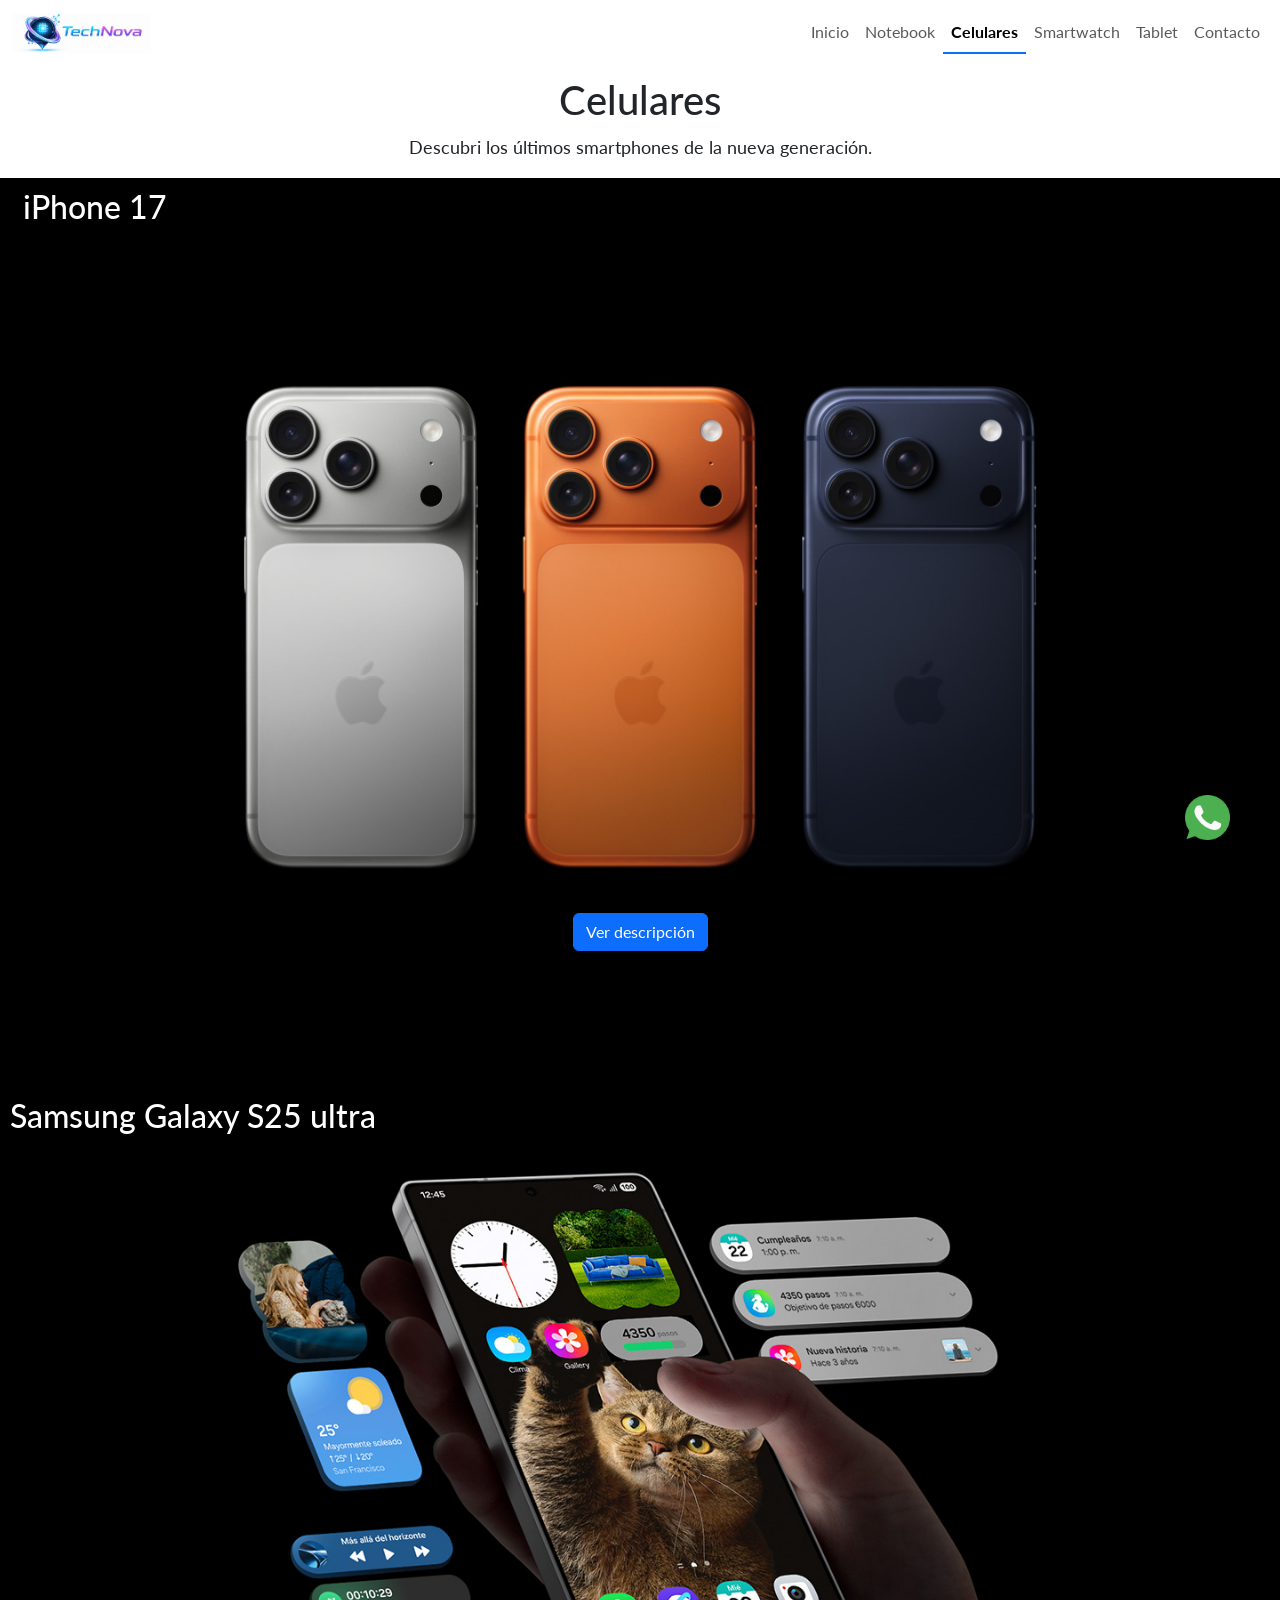
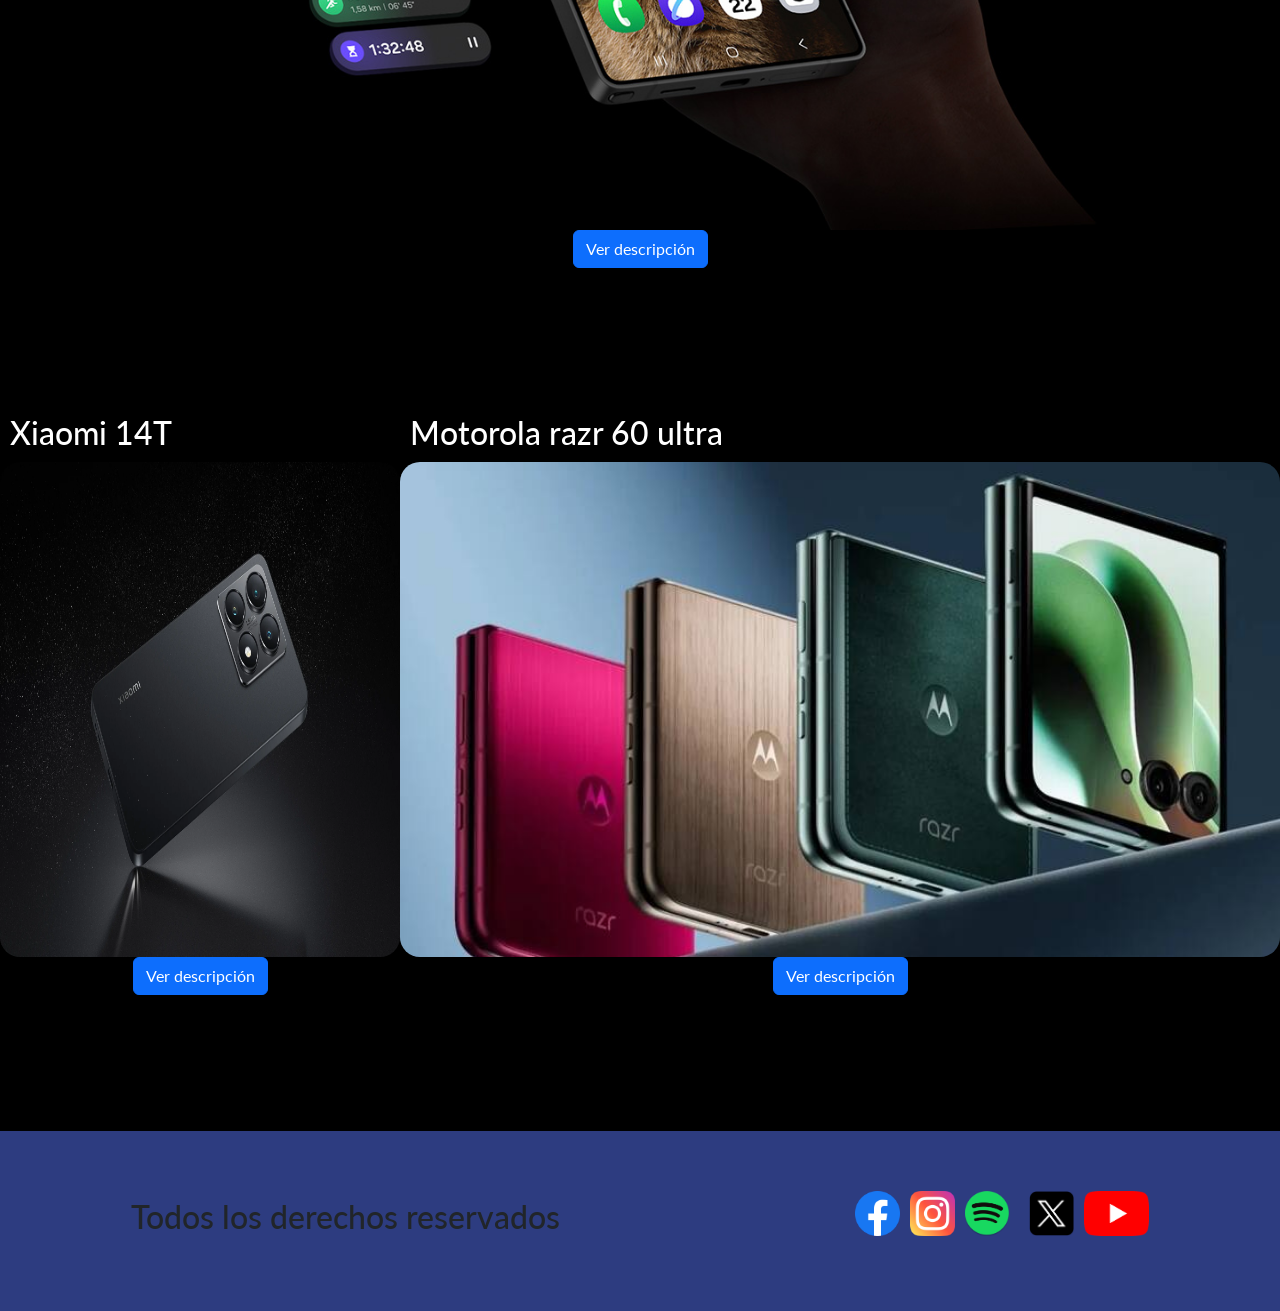
==== commit 365c12e0: "version animada" ====
--- a/pages/celulares.html
+++ b/pages/celulares.html
@@ -10,6 +10,8 @@
         integrity="sha384-sRIl4kxILFvY47J16cr9ZwB07vP4J8+LH7qKQnuqkuIAvNWLzeN8tE5YBujZqJLB" crossorigin="anonymous">
     <!-- CSS -->
     <link rel="stylesheet" href="../styles/styles.css">
+    <!-- link de AOS -->
+    <link href="https://unpkg.com/aos@2.3.1/dist/aos.css" rel="stylesheet">
 </head>
 
 <body>
@@ -51,16 +53,16 @@
     </header>
 
     <main class="home">
-        <h1>Celulares</h1>
+        <h1 data-aos="fade-up">Celulares</h1>
         <section>
-            <p>Descubri los últimos smartphones de la nueva generación. </p>
+            <p data-aos="fade-up">Descubri los últimos smartphones de la nueva generación. </p>
         </section>
         <section class="grid-2">
-            <article class="note-1">
+            <article class="note-1" data-aos="fade-up">
                 <h2>iPhone 17</h2>
                 <img src="../assets/iphone-17-carrito.jpg" alt="imagen de celular" class="carrito">
             </article>
-            <article class="note-2">
+            <article class="note-2" data-aos="fade-up">
                 <p>
                     <button class="btn btn-primary" type="button" data-bs-toggle="collapse"
                         data-bs-target="#collapse-des-iphone" aria-expanded="false" aria-controls="collapse-desc-dell">
@@ -87,11 +89,11 @@
                     </div>
                 </div>
             </article>
-            <article class="cel-3">
+            <article class="cel-3" data-aos="fade-up">
                 <h2>Samsung Galaxy S25 ultra</h2>
                 <img src="../assets/galaxy-s25-ultra-carrito.jpg" alt="celular samsung" class="carrito">
             </article>
-            <article class="cel-4">
+            <article class="cel-4" data-aos="fade-up">
                 <p>
                     <button class="btn btn-primary" type="button" data-bs-toggle="collapse"
                         data-bs-target="#collapse-des-samsung" aria-expanded="false" aria-controls="collapse-desc-dell">
@@ -120,11 +122,11 @@
                     </div>
                 </div>
             </article>
-            <article class="note-5">
+            <article class="note-5" data-aos="fade-up">
                 <h2>Xiaomi 14T</h2>
                 <img src="../assets/xiaomi-14t-carrito.jpg" alt="celular xiaomi" class="carrito">
             </article>
-            <article class="note-6">
+            <article class="note-6" data-aos="fade-up">
                 <p>
                     <button class="btn btn-primary" type="button" data-bs-toggle="collapse"
                         data-bs-target="#collapse-des-xiaomi" aria-expanded="false" aria-controls="collapse-desc-dell">
@@ -154,12 +156,12 @@
                     </div>
                 </div>
             </article>
-            <article class="cel-7">
+            <article class="cel-7" data-aos="fade-up">
                 <h2>Motorola razr 60 ultra</h2>
                 <img src="../assets/motorola-razr60-ultra-carrito.jpg" alt="celular motorola-razr60-ultra-carrito"
                     class="carrito">
             </article>
-            <article class="cel-8">
+            <article class="cel-8" data-aos="fade-up">
                 <p>
                     <button class="btn btn-primary" type="button" data-bs-toggle="collapse"
                         data-bs-target="#collapse-des-motorola" aria-expanded="false" aria-controls="collapse-desc-dell">
@@ -228,6 +230,11 @@
     <script src="https://cdn.jsdelivr.net/npm/bootstrap@5.3.8/dist/js/bootstrap.bundle.min.js"
         integrity="sha384-FKyoEForCGlyvwx9Hj09JcYn3nv7wiPVlz7YYwJrWVcXK/BmnVDxM+D2scQbITxI"
         crossorigin="anonymous"></script>
+    <!-- script de AOS -->
+    <script src="https://unpkg.com/aos@2.3.1/dist/aos.js"></script>
+    <script>
+        AOS.init();
+    </script>
 </body>
 
 </html>
--- a/styles/styles.css
+++ b/styles/styles.css
@@ -113,11 +113,39 @@
   justify-items: center;
 }
 
+@media (min-width: 480px) and (max-width: 960px) {
+  .home .grid-2 {
+    display: flex;
+    flex-flow: column wrap;
+  }
+}
+@media (min-width: 300px) and (max-width: 479px) {
+  .home .grid-2 {
+    display: flex;
+    flex-flow: column wrap;
+  }
+  .home .grid-2 .note-1 .carrito {
+    width: 100%;
+    height: auto;
+  }
+  .home .grid-2 .cel-3 .carrito {
+    width: 100%;
+    height: auto;
+  }
+  .home .grid-2 .note-5 .carrito {
+    width: 100%;
+    height: auto;
+  }
+  .home .grid-2 .cel-7 .carrito {
+    width: 100%;
+    height: auto;
+  }
+}
 .cont {
   display: flex;
   flex-flow: column wrap;
   align-items: center;
-  background-color: rgb(246, 246, 246);
+  background-color: #f6f6f6;
 }
 .cont .info {
   display: flex;
@@ -174,6 +202,15 @@
   background-color: rgb(222, 177, 243);
 }
 
+@media (min-width: 300px) and (max-width: 479px) {
+  .cont .info {
+    display: flex;
+    flex-flow: column;
+  }
+  .cont .info-form {
+    width: 70vw;
+  }
+}
 footer {
   display: flex;
   justify-content: space-around;
@@ -387,6 +424,32 @@
   justify-items: center;
 }
 
+@media (min-width: 480px) and (max-width: 960px) {
+  .home .grid-notebook {
+    display: grid;
+    grid-template-columns: repeat(1, 1fr);
+    grid-template-areas: "img-mac" "desc-mac" "img-dell" "desc-dell" "img-lenovo" "desc-lenovo";
+  }
+}
+@media (min-width: 300px) and (max-width: 479px) {
+  .home .grid-notebook {
+    display: grid;
+    grid-template-columns: repeat(1, 1fr);
+    grid-template-areas: "img-mac" "desc-mac" "img-dell" "desc-dell" "img-lenovo" "desc-lenovo";
+  }
+  .home .grid-notebook .note-1 .carrito {
+    width: 100%;
+    height: auto;
+  }
+  .home .grid-notebook .note-3 .carrito {
+    width: 100%;
+    height: auto;
+  }
+  .home .grid-notebook .note-5 .carrito {
+    width: 100%;
+    height: auto;
+  }
+}
 .home {
   display: flex;
   flex-flow: column wrap;
@@ -399,7 +462,7 @@
   grid-template-areas: "img-iphowatch img-samwatch" "des-iphowatch des-samwatch" "img-xiawatch img-xiawatch" "des-xiawatch des-xiawatch";
   justify-items: center;
   gap: 30px;
-  background-color: rgb(246, 246, 246);
+  background-color: #f6f6f6;
 }
 .home .grid-smartwatch .note-1 {
   grid-area: img-iphowatch;
@@ -440,6 +503,28 @@
   border-radius: 15px;
 }
 
+@media (min-width: 300px) and (max-width: 479px) {
+  .home .grid-smartwatch {
+    display: flex;
+    flex-flow: column wrap;
+    justify-content: center;
+    justify-items: center;
+    align-items: center;
+    align-content: center;
+  }
+  .home .grid-smartwatch .note-1 .carrito {
+    width: 100%;
+    height: auto;
+  }
+  .home .grid-smartwatch .note-3 .carrito {
+    width: 100%;
+    height: auto;
+  }
+  .home .grid-smartwatch .wach-2 .carrito {
+    width: 100%;
+    height: auto;
+  }
+}
 .home {
   display: flex;
   flex-flow: column wrap;
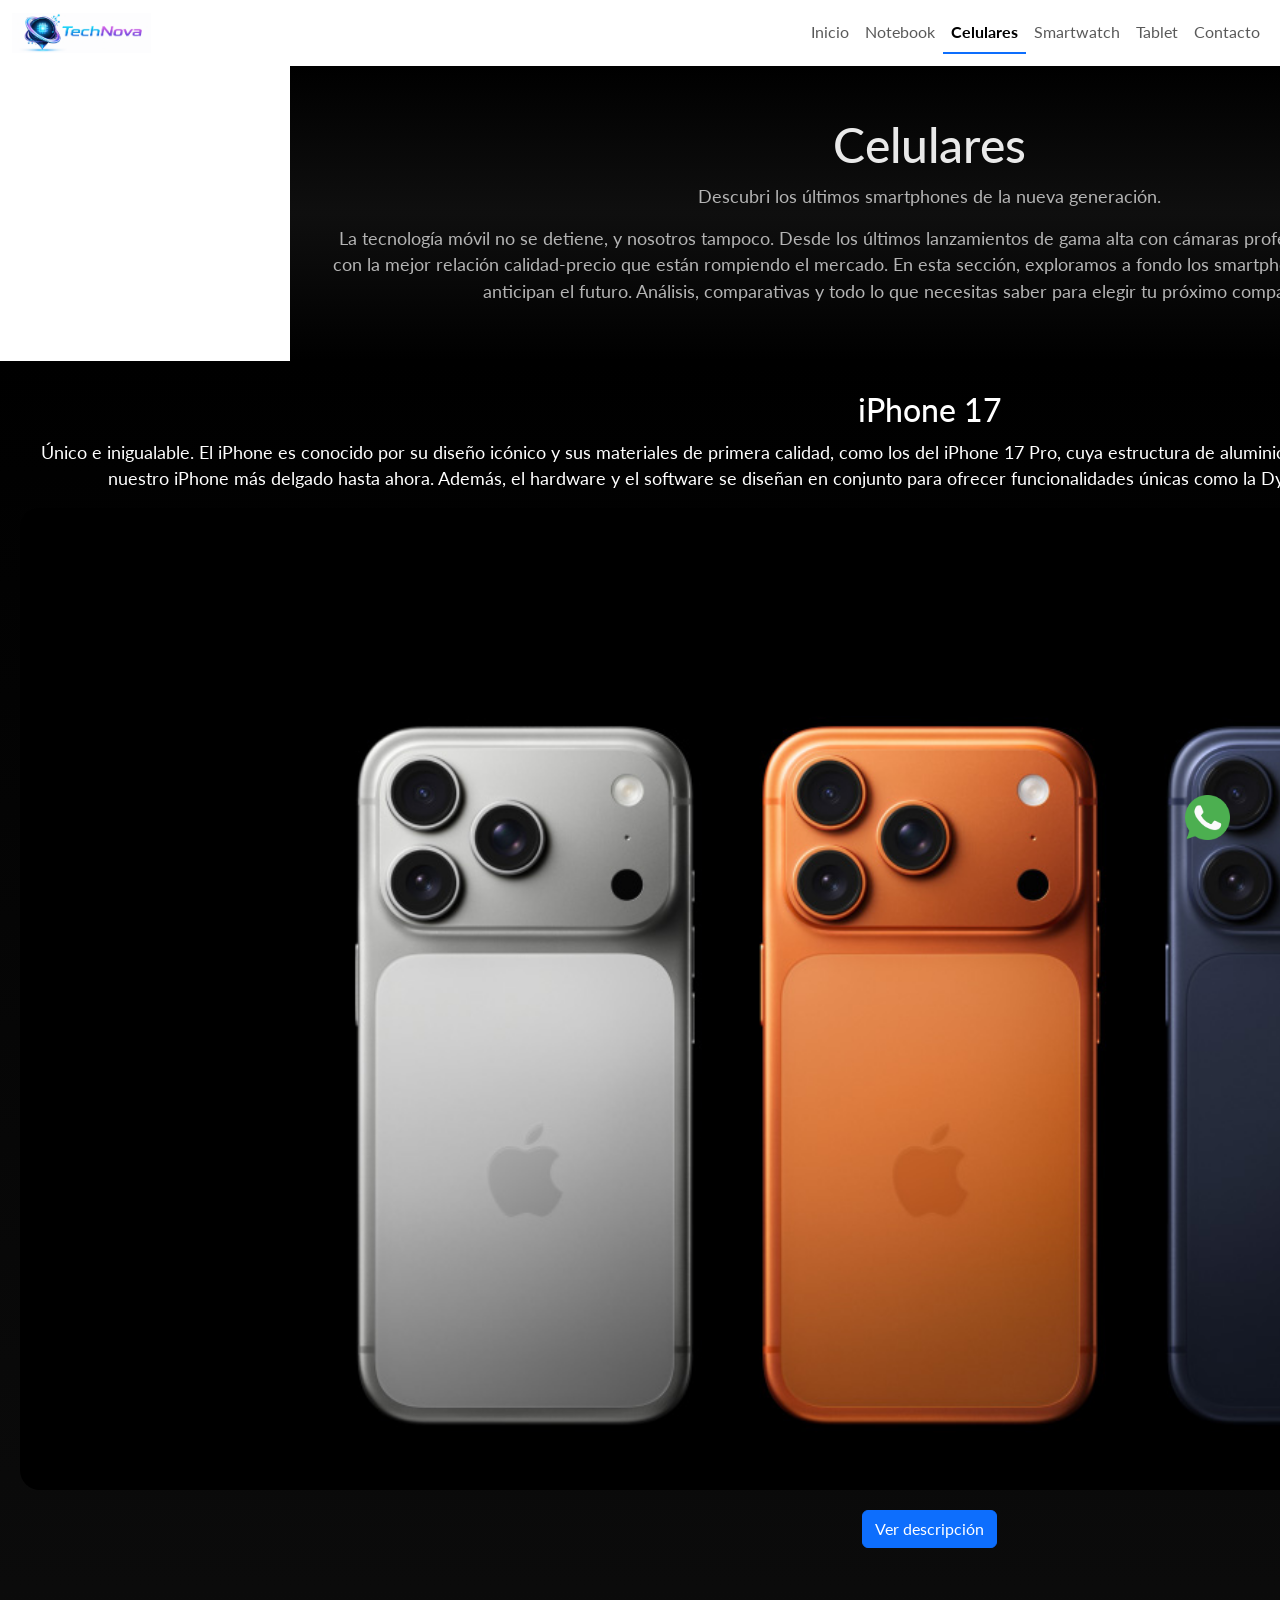
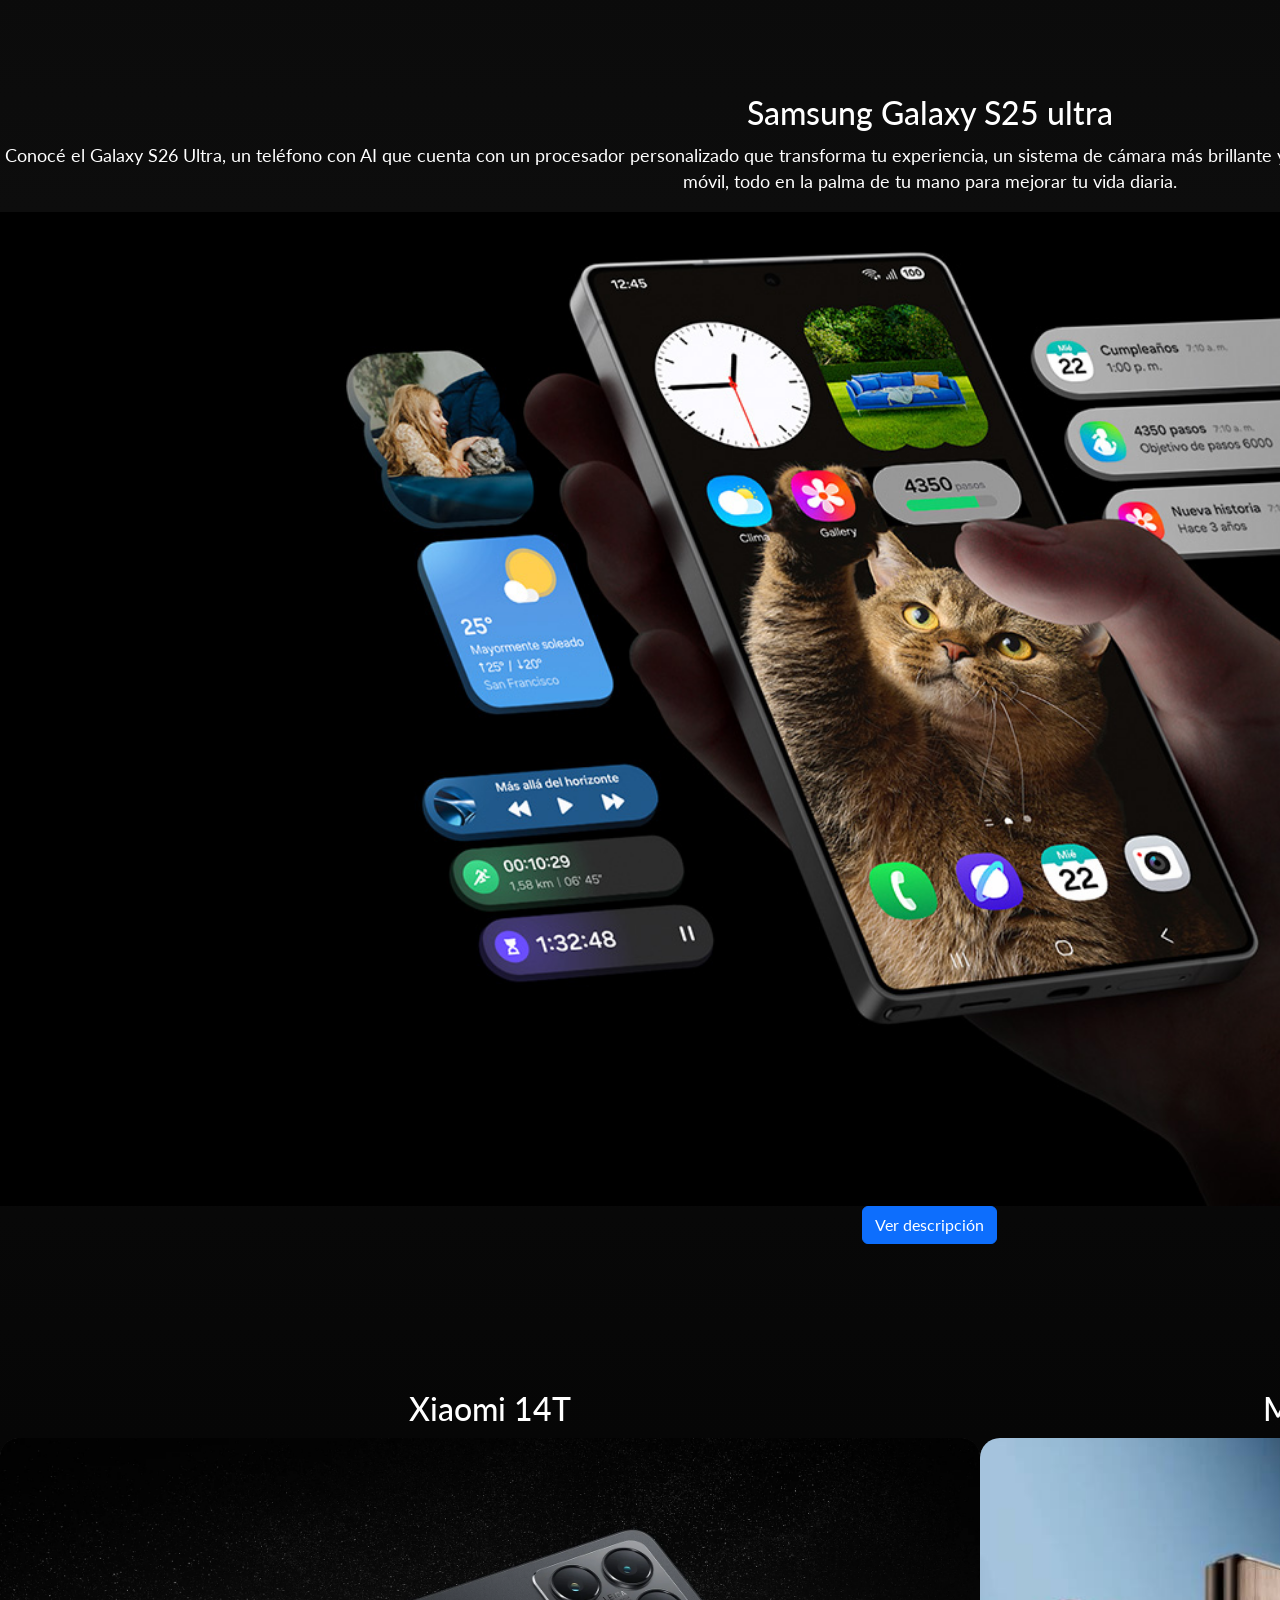
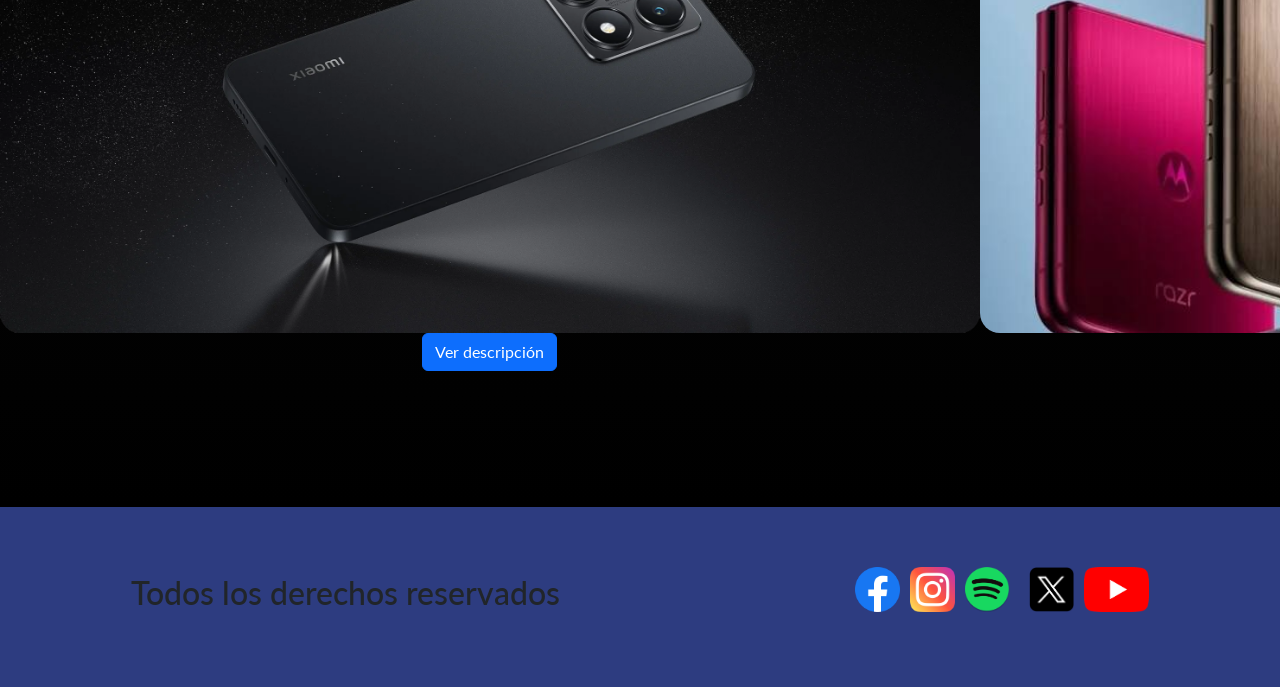
==== commit ad2cabed: "etiquetas Seo y open graph" ====
--- a/pages/celulares.html
+++ b/pages/celulares.html
@@ -4,14 +4,30 @@
 <head>
     <meta charset="UTF-8">
     <meta name="viewport" content="width=device-width, initial-scale=1.0">
-    <title>TechNova</title>
+    <title>TechNova - Celulares</title>
     <!-- link de bootstrap -->
     <link href="https://cdn.jsdelivr.net/npm/bootstrap@5.3.8/dist/css/bootstrap.min.css" rel="stylesheet"
         integrity="sha384-sRIl4kxILFvY47J16cr9ZwB07vP4J8+LH7qKQnuqkuIAvNWLzeN8tE5YBujZqJLB" crossorigin="anonymous">
     <!-- CSS -->
     <link rel="stylesheet" href="../styles/styles.css">
+    <!-- Favicon -->
+    <link rel="shortcut icon" href="../assets/TechNova-fondo-blanco.png" type="image/x-icon">
     <!-- link de AOS -->
     <link href="https://unpkg.com/aos@2.3.1/dist/aos.css" rel="stylesheet">
+    <!--SEO -->
+    <meta name="description"
+        content="Explorá nuestra selección de smartphones con lo último en tecnología móvil. Descubrí celulares con gran rendimiento, cámaras avanzadas y diseño innovador en TechNova.">
+    <meta name="keywords"
+        content="smartphones, celulares, telefonía móvil, tecnología móvil, smartphones última generación">
+    <meta name="owner" content="Fabricio Scasciafratti">
+    <meta name="author" content="Fabricio Scasciafratti">
+    <!--Open Graph -->
+    <meta property="og:title" content="TechNova - Celulares">
+    <meta property="og:url" content="https://tech-nova-zeta.vercel.app/">
+    <meta property="og:image" content="https://tech-nova-zeta.vercel.app/assets/TechNova2-fondo-blanco.png">
+    <meta property="og:description"
+        content="Explorá nuestra selección de smartphones con lo último en tecnología móvil. Descubrí celulares con gran rendimiento, cámaras avanzadas y diseño innovador en TechNova.">
+</head>
 </head>
 
 <body>
@@ -53,13 +69,23 @@
     </header>
 
     <main class="home">
-        <h1 data-aos="fade-up">Celulares</h1>
-        <section>
+        <section class="hero-seccion">
+            <h1 data-aos="fade-up">Celulares</h1>
             <p data-aos="fade-up">Descubri los últimos smartphones de la nueva generación. </p>
+            <p>La tecnología móvil no se detiene, y nosotros tampoco. Desde los últimos lanzamientos de gama alta con
+                cámaras profesionales hasta los dispositivos con la mejor relación calidad-precio que están rompiendo el
+                mercado. En esta sección, exploramos a fondo los smartphones que definen el presente y anticipan el
+                futuro. Análisis, comparativas y todo lo que necesitas saber para elegir tu próximo compañero digital.
+            </p>
         </section>
         <section class="grid-2">
             <article class="note-1" data-aos="fade-up">
                 <h2>iPhone 17</h2>
+                <p>Único e inigualable. El iPhone es conocido por su diseño icónico y sus materiales de primera calidad,
+                    como los del iPhone 17 Pro, cuya estructura de aluminio forjado en caliente ofrece un rendimiento
+                    superior. Y el iPhone Air, nuestro iPhone más delgado hasta ahora. Además, el hardware y el software
+                    se diseñan en conjunto para ofrecer funcionalidades únicas como la Dynamic Island, el Control de la
+                    Cámara y el Botón de Acción.</p>
                 <img src="../assets/iphone-17-carrito.jpg" alt="imagen de celular" class="carrito">
             </article>
             <article class="note-2" data-aos="fade-up">
@@ -72,25 +98,38 @@
                 <div style="min-height: 120px;">
                     <div class="collapse" id="collapse-des-iphone">
                         <div class="card card-body bg-dark ms-3" style="width: 95%;">
-                            Presentamos el iPhone 17 Pro y el iPhone 17 Pro Max. Diseñados de adentro hacia fuera para ser los
-                                modelos de iPhone más poderosos que existen. La base del nuevo diseño es una estructura unibody de
-                                aluminio forjado en caliente que lleva la resistencia, el rendimiento y la batería a nuevas
-                                dimensiones.El sistema de cámaras del iPhone 17 Pro es innovador por donde lo mires. La cámara
-                                teleobjetivo viene con la última generación de nuestro diseño de tetraprisma y un sensor un 56% más
-                                grande. Con una distancia focal equivalente de 200 mm, el zoom de 8x de calidad óptica la convierte
-                                en el teleobjetivo más potente en un iPhone, con un rango de zoom óptico de 16x. Así, podrás
-                                explorar una gama mucho más amplia de opciones creativas y llevar tus composiciones a otro nivel.El
-                                nuevo diseño interno libera espacio para una batería con más capacidad. Por eso, el iPhone 17 Pro
-                                Max tiene la mayor duración de batería que se haya visto en un iPhone10, y hasta 3 horas más con una
-                                sola carga comparado con el iPhone 15 Pro Max. Cuando tengas un día maratónico por delante o quieras
-                                maratonear tus series favoritas, siempre lo va a dar todo.
-                            
+                            Presentamos el iPhone 17 Pro y el iPhone 17 Pro Max. Diseñados de adentro hacia fuera para
+                            ser los
+                            modelos de iPhone más poderosos que existen. La base del nuevo diseño es una estructura
+                            unibody de
+                            aluminio forjado en caliente que lleva la resistencia, el rendimiento y la batería a nuevas
+                            dimensiones.El sistema de cámaras del iPhone 17 Pro es innovador por donde lo mires. La
+                            cámara
+                            teleobjetivo viene con la última generación de nuestro diseño de tetraprisma y un sensor un
+                            56% más
+                            grande. Con una distancia focal equivalente de 200 mm, el zoom de 8x de calidad óptica la
+                            convierte
+                            en el teleobjetivo más potente en un iPhone, con un rango de zoom óptico de 16x. Así, podrás
+                            explorar una gama mucho más amplia de opciones creativas y llevar tus composiciones a otro
+                            nivel.El
+                            nuevo diseño interno libera espacio para una batería con más capacidad. Por eso, el iPhone
+                            17 Pro
+                            Max tiene la mayor duración de batería que se haya visto en un iPhone10, y hasta 3 horas más
+                            con una
+                            sola carga comparado con el iPhone 15 Pro Max. Cuando tengas un día maratónico por delante o
+                            quieras
+                            maratonear tus series favoritas, siempre lo va a dar todo.
+
                         </div>
                     </div>
                 </div>
             </article>
             <article class="cel-3" data-aos="fade-up">
                 <h2>Samsung Galaxy S25 ultra</h2>
+                <p>Conocé el Galaxy S26 Ultra, un teléfono con AI que cuenta con un procesador personalizado que
+                    transforma tu experiencia, un sistema de cámara más brillante y la primera pantalla de privacidad
+                    integrada del mundo en un dispositivo móvil, todo en la palma de tu mano para mejorar tu vida
+                    diaria.</p>
                 <img src="../assets/galaxy-s25-ultra-carrito.jpg" alt="celular samsung" class="carrito">
             </article>
             <article class="cel-4" data-aos="fade-up">
@@ -103,21 +142,33 @@
                 <div style="min-height: 120px;">
                     <div class="collapse" id="collapse-des-samsung">
                         <div class="card card-body bg-dark ms-4" style="width: 95%;">
-                            <p>El diseño redondeado del Galaxy S25 Ultra expresa una identidad unificada para la Galaxy S series.
-                                Con su marco de titanio elegante y resistente y un S Pen incorporado, es una visión ultramoderna de
-                                un diseño audaz.Recibí la próxima era de la AI móvil con un compañero de AI que está un paso
-                                adelante de todas tus necesidades. Solo dejá que la conversación natural guíe el camino para
-                                verificar las tareas diarias con facilidad.Nuestro ProVisual engine de próxima generación ahora está
-                                impulsado por nuestro potente procesador, que te permite capturar, ver y editar para nuestra mejor
-                                experiencia de edición y cámara hasta ahora.Ahora podés tomar fotos en HDR mejorado de 10 bits para
-                                una experiencia de videografía más impresionante. Nuestro AP avanzado también ofrece eliminación de
-                                ruido más precisa para que no te preocupes por el granulado en las grabaciones nocturnas.Mirá más de
-                                lo que nunca pensaste posible fluyendo de 1x sin problemas a 100x con nuestro Space Zoom la AI
-                                mejorada.Presentamos el procesador más poderoso, personalizado para Galaxy. Con un trazado de rayos
-                                en tiempo real mejorado y optimización de Vulkan, sumérgete en la acción con un juego ultrasuave
+                            <p>El diseño redondeado del Galaxy S25 Ultra expresa una identidad unificada para la Galaxy
+                                S series.
+                                Con su marco de titanio elegante y resistente y un S Pen incorporado, es una visión
+                                ultramoderna de
+                                un diseño audaz.Recibí la próxima era de la AI móvil con un compañero de AI que está un
+                                paso
+                                adelante de todas tus necesidades. Solo dejá que la conversación natural guíe el camino
+                                para
+                                verificar las tareas diarias con facilidad.Nuestro ProVisual engine de próxima
+                                generación ahora está
+                                impulsado por nuestro potente procesador, que te permite capturar, ver y editar para
+                                nuestra mejor
+                                experiencia de edición y cámara hasta ahora.Ahora podés tomar fotos en HDR mejorado de
+                                10 bits para
+                                una experiencia de videografía más impresionante. Nuestro AP avanzado también ofrece
+                                eliminación de
+                                ruido más precisa para que no te preocupes por el granulado en las grabaciones
+                                nocturnas.Mirá más de
+                                lo que nunca pensaste posible fluyendo de 1x sin problemas a 100x con nuestro Space Zoom
+                                la AI
+                                mejorada.Presentamos el procesador más poderoso, personalizado para Galaxy. Con un
+                                trazado de rayos
+                                en tiempo real mejorado y optimización de Vulkan, sumérgete en la acción con un juego
+                                ultrasuave
                                 gracias a la plataforma móvil Snapdragon® 8 Elite para Galaxy.
                             </p>
-                            
+
                         </div>
                     </div>
                 </div>
@@ -136,21 +187,36 @@
                 <div style="min-height: 120px;">
                     <div class="collapse" id="collapse-des-xiaomi">
                         <div class="card card-body bg-dark ms-3 mb-2" style="width: 95%;">
-                            <p>Los bordes ultradelgados de la pantalla, con tecnología FIAA, miden apenas 1.9mm, logrando un
-                                equilibrio visual perfecto en los cuatro lados y ofreciendo una experiencia de visualización más
-                                envolvente.Fabricados meticulosamente con una aleación de aluminio 6M13 de alta resistencia, que
-                                aporta un diseño distintivo desde el primer vistazo.El Xiaomi 14T cubre las distancias focales más
-                                utilizadas con las capacidades de ajuste fino de Leica.El lente óptico Leica Summilux del Xiaomi 14T
-                                cuenta con una gran apertura y un rendimiento óptico excelente. No solo captura detalles precisos en
-                                entornos con poca luz, sino que también ofrece una reproducción de color, contraste y resolución de
-                                primer nivel.Captura imágenes impresionantes tanto de lejos como de cerca con facilidad. El sistema
-                                de lentes triple del Xiaomi 14T abarca distancias focales que van de 15mm a 100mm, para que no te
-                                pierdas ningún detalle.El Xiaomi 14T es compatible con el modo película, que ajusta automáticamente
-                                la relación de aspecto más utilizada en cine, 2.39:1, y ofrece un desenfoque cinematográfico.La
-                                cámara avanzada del Xiaomi 14T captura videos dinámicos de 10 bits en Rec. 2020, con detalles
-                                vívidos y efectos HDR que reflejan lo que el ojo humano ve. Logra una profundidad cinematográfica y
-                                una gama de grises detallada con solo un toque.Una pantalla plana de 6.67 pulgadas con bisel
-                                ultradelgado y resolución ultra clara de 1.5K. Incorpora materiales luminosos personalizados para
+                            <p>Los bordes ultradelgados de la pantalla, con tecnología FIAA, miden apenas 1.9mm,
+                                logrando un
+                                equilibrio visual perfecto en los cuatro lados y ofreciendo una experiencia de
+                                visualización más
+                                envolvente.Fabricados meticulosamente con una aleación de aluminio 6M13 de alta
+                                resistencia, que
+                                aporta un diseño distintivo desde el primer vistazo.El Xiaomi 14T cubre las distancias
+                                focales más
+                                utilizadas con las capacidades de ajuste fino de Leica.El lente óptico Leica Summilux
+                                del Xiaomi 14T
+                                cuenta con una gran apertura y un rendimiento óptico excelente. No solo captura detalles
+                                precisos en
+                                entornos con poca luz, sino que también ofrece una reproducción de color, contraste y
+                                resolución de
+                                primer nivel.Captura imágenes impresionantes tanto de lejos como de cerca con facilidad.
+                                El sistema
+                                de lentes triple del Xiaomi 14T abarca distancias focales que van de 15mm a 100mm, para
+                                que no te
+                                pierdas ningún detalle.El Xiaomi 14T es compatible con el modo película, que ajusta
+                                automáticamente
+                                la relación de aspecto más utilizada en cine, 2.39:1, y ofrece un desenfoque
+                                cinematográfico.La
+                                cámara avanzada del Xiaomi 14T captura videos dinámicos de 10 bits en Rec. 2020, con
+                                detalles
+                                vívidos y efectos HDR que reflejan lo que el ojo humano ve. Logra una profundidad
+                                cinematográfica y
+                                una gama de grises detallada con solo un toque.Una pantalla plana de 6.67 pulgadas con
+                                bisel
+                                ultradelgado y resolución ultra clara de 1.5K. Incorpora materiales luminosos
+                                personalizados para
                                 una experiencia visual vibrante y potente.</p>
                         </div>
                     </div>
@@ -164,21 +230,30 @@
             <article class="cel-8" data-aos="fade-up">
                 <p>
                     <button class="btn btn-primary" type="button" data-bs-toggle="collapse"
-                        data-bs-target="#collapse-des-motorola" aria-expanded="false" aria-controls="collapse-desc-dell">
+                        data-bs-target="#collapse-des-motorola" aria-expanded="false"
+                        aria-controls="collapse-desc-dell">
                         Ver descripción
                     </button>
                 </p>
                 <div style="min-height: 120px;">
                     <div class="collapse" id="collapse-des-motorola">
                         <div class="card card-body bg-dark" style="width: 95%;">
-                            <p>Un diseño icónico, creado para un lujo sutil.Iniciá al instante todas las funciones de moto ai1, como
-                                "¿Qué me perdí?" y "Prestar atención", desde la pantalla externa. Solo tenés que mirarla en el modo
-                                carpa o soporte y decir "¿Qué me perdí?". Incluso podés acercar la mano a la pantalla o mantener
-                                presionado el Botón de AI para iniciar una conversación con la inteligencia artificial.Disfrutá de
-                                una pantalla externa impresionante de 4.0" en el único teléfono plegable con Corning® Gorilla™
-                                Glass-Ceramic para una experiencia sin preocupaciones.Cambiá entre aplicaciones sin esfuerzo con una
-                                tasa de refresco ultra fluida de hasta 165Hz en juegos compatibles.HDR10+ y más de mil millones de
-                                colores dan vida a cada detalle en tu pantalla externa con una calidad impresionante.</p>
+                            <p>Un diseño icónico, creado para un lujo sutil.Iniciá al instante todas las funciones de
+                                moto ai1, como
+                                "¿Qué me perdí?" y "Prestar atención", desde la pantalla externa. Solo tenés que mirarla
+                                en el modo
+                                carpa o soporte y decir "¿Qué me perdí?". Incluso podés acercar la mano a la pantalla o
+                                mantener
+                                presionado el Botón de AI para iniciar una conversación con la inteligencia
+                                artificial.Disfrutá de
+                                una pantalla externa impresionante de 4.0" en el único teléfono plegable con Corning®
+                                Gorilla™
+                                Glass-Ceramic para una experiencia sin preocupaciones.Cambiá entre aplicaciones sin
+                                esfuerzo con una
+                                tasa de refresco ultra fluida de hasta 165Hz en juegos compatibles.HDR10+ y más de mil
+                                millones de
+                                colores dan vida a cada detalle en tu pantalla externa con una calidad impresionante.
+                            </p>
                         </div>
                     </div>
                 </div>
--- a/styles/styles.css
+++ b/styles/styles.css
@@ -49,25 +49,47 @@
 
 .home {
   display: flex;
-  flex-flow: column wrap;
+  flex-direction: column;
+  flex-wrap: wrap;
   justify-content: center;
   align-items: center;
+}
+.home .hero-seccion {
+  background: linear-gradient(180deg, #000000 0%, #0f0f0f 50%, #000000 100%);
+  text-align: center;
+  padding: 40px;
+}
+.home .hero-seccion h1 {
+  font-size: 3rem;
+  color: #e9e9e9;
+}
+.home .hero-seccion p {
+  font-size: 1.2;
+  color: #b4b4b4;
 }
 .home .grid-2 {
   display: grid;
-  background-color: black;
   color: white;
   grid-template-columns: repeat(2, 1fr);
   grid-template-areas: "img-iphone img-iphone" "desc-iphone desc-iphone" "img-samsung img-samsung" "desc-samsung desc-samsung" "img-xiaomi img-motorola" "desc-xiaomi desc-motorola";
   justify-items: center;
   align-items: center;
+  background: linear-gradient(180deg, #000000 0%, #0f0f0f 50%, #000000 100%);
 }
 .home .grid-2 .note-1 {
   grid-area: img-iphone;
+  text-align: center;
+  padding: 20px;
 }
 .home .grid-2 .note-1 .carrito {
-  width: 98vw;
-  height: auto;
+  width: 100%;
+  height: auto;
+  border-radius: 20px;
+  transition: transform 1.3s ease;
+}
+.home .grid-2 .note-1:hover {
+  transform: translateY(-8px);
+  box-shadow: 0 0 20px rgba(0, 123, 255, 0.3);
 }
 .home .grid-2 .note-2 {
   grid-area: desc-iphone;
@@ -75,10 +97,16 @@
 }
 .home .grid-2 .cel-3 {
   grid-area: img-samsung;
+  text-align: center;
 }
 .home .grid-2 .cel-3 .carrito {
   width: 100%;
   height: auto;
+  transition: transform 1.3s ease;
+}
+.home .grid-2 .cel-3:hover {
+  transform: translateY(-8px);
+  box-shadow: 0 0 20px rgba(0, 123, 255, 0.3);
 }
 .home .grid-2 .cel-4 {
   grid-area: desc-samsung;
@@ -86,11 +114,16 @@
 }
 .home .grid-2 .note-5 {
   grid-area: img-xiaomi;
+  text-align: center;
 }
 .home .grid-2 .note-5 .carrito {
-  width: 100%;
+  width: auto;
   height: 55vh;
   border-radius: 20px;
+  transition: transform 0.5s ease;
+}
+.home .grid-2 .note-5:hover {
+  transform: scale(1.02);
 }
 .home .grid-2 .note-6 {
   grid-area: desc-xiaomi;
@@ -98,17 +131,20 @@
 }
 .home .grid-2 .cel-7 {
   grid-area: img-motorola;
-  background-color: rgb(0, 0, 0);
-  justify-items: center;
+  justify-items: center;
+  text-align: center;
 }
 .home .grid-2 .cel-7 .carrito {
   height: 55vh;
   width: auto;
   border-radius: 20px;
+  transition: transform 0.5s ease;
+}
+.home .grid-2 .cel-7:hover {
+  transform: scale(1.02);
 }
 .home .grid-2 .cel-8 {
   grid-area: desc-motorola;
-  background-color: rgb(0, 0, 0);
   height: 100%;
   justify-items: center;
 }
@@ -143,7 +179,9 @@
 }
 .cont {
   display: flex;
-  flex-flow: column wrap;
+  flex-direction: column;
+  flex-wrap: wrap;
+  justify-content: center;
   align-items: center;
   background-color: #f6f6f6;
 }
@@ -233,6 +271,7 @@
   position: fixed;
   bottom: 60px;
   right: 50px;
+  animation: vibrar 1s infinite ease;
 }
 @media (min-width: 480px) and (max-width: 960px) {
   footer {
@@ -256,9 +295,42 @@
   }
 }
 
+@keyframes vibrar {
+  10% {
+    transform: translateY(5px);
+  }
+  20% {
+    transform: translateX(5px);
+  }
+  30% {
+    transform: translateX(-5px);
+  }
+  40% {
+    transform: translateX(5px);
+  }
+  50% {
+    transform: translateX(-5px);
+  }
+  60% {
+    transform: translateX(5px);
+  }
+  70% {
+    transform: translateX(-5px);
+  }
+  80% {
+    transform: translateX(5px);
+  }
+  90% {
+    transform: translateX(-5px);
+  }
+  100% {
+    transform: rotateY(0);
+  }
+}
 .home {
   display: flex;
-  flex-flow: column wrap;
+  flex-direction: column;
+  flex-wrap: wrap;
   justify-content: center;
   align-items: center;
 }
@@ -268,12 +340,25 @@
   grid-template-rows: repeat(4, 1fr);
   justify-items: center;
   align-items: center;
-  background-color: black;
-  color: white;
+  color: white;
+  gap: 30px;
+  text-align: center;
+  background: linear-gradient(135deg, #000000, #111111);
 }
 .home .grid-container .caja-1 {
   grid-column: 1/3;
   grid-row: 1/3;
+  padding: 30px;
+  justify-items: center;
+}
+.home .grid-container .caja-1 h1 {
+  font-size: 3rem;
+  font-weight: 700;
+  line-height: 1.2;
+}
+.home .grid-container .caja-1 h2 {
+  font-size: 2rem;
+  color: #0d6efd;
 }
 .home .grid-container .caja-2 {
   grid-column: 3/5;
@@ -286,14 +371,20 @@
 .home .grid-container .caja-4 {
   grid-column: 3/5;
   grid-row: 3/5;
+  justify-items: center;
 }
 .home .grid-container .presentacion {
   height: auto;
   width: 100%;
+  border-radius: 15px;
+  transition: transform 0.3s;
+}
+.home .grid-container :hover {
+  transform: scale(1.03);
 }
 .home .uno {
   display: flex;
-  gap: 30px;
+  gap: 15px;
   padding: 10px;
 }
 .home .uno .pres-destacado {
@@ -302,20 +393,29 @@
   align-items: center;
   gap: 20px;
   margin-top: 20px;
+  border-radius: 15px;
+  transition: all 0.5s ease;
 }
 .home .uno .pres-destacado .destacados {
   height: 40vh;
   width: auto;
+  border-radius: 15px;
+}
+.home .uno :hover {
+  transform: translateY(-8px);
+  box-shadow: 0 10px 25px rgba(0, 0, 0, 0.15);
 }
 .home .prev {
   width: 100%;
   height: 100px;
+  padding: 10px;
+  text-align: center;
   justify-items: center;
   align-content: center;
   background-color: rgb(222, 177, 243);
 }
 .home p {
-  font-size: 1.15rem;
+  font-size: 1.1rem;
 }
 .home h1 {
   margin: 10px;
@@ -325,7 +425,16 @@
 }
 
 @media (min-width: 480px) and (max-width: 960px) {
-  .uno {
+  .home .grid-container .caja-1 h1 {
+    font-size: 2rem;
+    font-weight: 700;
+    line-height: 1.2;
+  }
+  .home .grid-container .caja-1 h2 {
+    font-size: 1.5rem;
+    color: #0d6efd;
+  }
+  .home .uno {
     display: flex;
     flex-flow: column wrap;
   }
@@ -336,11 +445,12 @@
     grid-template-columns: 1fr;
     grid-template-areas: "text-samsung" "imag-samsung" "text-iphone" "imag-iphone";
     align-items: center;
-    gap: 20px;
+    gap: 0px;
   }
   .home .grid-container .caja-1 {
     grid-area: text-samsung;
     justify-items: center;
+    padding: 0px;
   }
   .home .grid-container .caja-2 {
     grid-area: imag-samsung;
@@ -375,9 +485,25 @@
 }
 .home {
   display: flex;
-  flex-flow: column wrap;
+  flex-direction: column;
+  flex-wrap: wrap;
   justify-content: center;
   align-items: center;
+}
+.home .hero-notebook {
+  text-align: center;
+  padding: 70px 20px;
+  background: linear-gradient(135deg, #000, #1a1a1a);
+  color: white;
+  width: 100%;
+}
+.home .hero-notebook h1 {
+  font-size: 2.8rem;
+  font-weight: 700;
+}
+.home .hero-notebook p {
+  font-size: 1.2rem;
+  margin-top: 10px;
 }
 .home .grid-notebook {
   display: grid;
@@ -385,9 +511,20 @@
   grid-template-areas: "img-mac img-mac" "desc-mac desc-mac" "img-dell img-lenovo" "desc-dell desc-lenovo";
   justify-items: center;
   align-items: center;
+  gap: 50px;
 }
 .home .grid-notebook .note-1 {
   grid-area: img-dell;
+  padding: 25px;
+}
+.home .grid-notebook .note-1 .carrito {
+  width: 100%;
+  border-radius: 20px;
+  transition: transform 1s;
+  box-shadow: 0 15px 10px rgba(0, 0, 0, 0.15);
+}
+.home .grid-notebook .note-1 :hover {
+  transform: scale(1.1);
 }
 .home .grid-notebook .note-2 {
   grid-area: desc-dell;
@@ -395,6 +532,15 @@
 }
 .home .grid-notebook .note-3 {
   grid-area: img-lenovo;
+}
+.home .grid-notebook .note-3 .carrito {
+  border-radius: 20px;
+  transition: all 1s ease;
+  box-shadow: 0 15px 10px rgba(0, 0, 0, 0.15);
+  width: 100%;
+}
+.home .grid-notebook .note-3 :hover {
+  transform: scale(1.1);
 }
 .home .grid-notebook .note-4 {
   grid-area: desc-lenovo;
@@ -404,20 +550,33 @@
   grid-area: img-mac;
   background-color: black;
   justify-items: center;
+  box-shadow: 0 0 20px rgba(0, 123, 255, 0.3);
 }
 .home .grid-notebook .note-5 .collapse {
-  justify-items: center;
+  display: flex;
+  justify-content: center;
 }
 .home .grid-notebook .note-5 p {
+  max-width: 700px;
   color: white;
   padding: 0 60px 0 60px;
+  line-height: 1.6;
+  font-size: 1.2rem;
+  color: #d1d1d1;
 }
 .home .grid-notebook .note-5 h2 {
   color: white;
+  font-size: 2.5rem;
+  font-weight: 700;
 }
 .home .grid-notebook .note-5 .carrito {
   width: 100%;
   height: auto;
+  border-radius: 15px;
+  transition: transform 0.5s ease;
+}
+.home .grid-notebook .note-5 :hover {
+  transform: scale(1.02);
 }
 .home .grid-notebook .note-6 {
   grid-area: desc-mac;
@@ -452,7 +611,8 @@
 }
 .home {
   display: flex;
-  flex-flow: column wrap;
+  flex-direction: column;
+  flex-wrap: wrap;
   justify-content: center;
   align-items: center;
 }
@@ -461,16 +621,24 @@
   grid-template-columns: repeat(2, 1fr);
   grid-template-areas: "img-iphowatch img-samwatch" "des-iphowatch des-samwatch" "img-xiawatch img-xiawatch" "des-xiawatch des-xiawatch";
   justify-items: center;
-  gap: 30px;
-  background-color: #f6f6f6;
+  gap: 40px;
+  background: linear-gradient(180deg, #f6f6f6 0%, #f8f8f8 50%, #ffffff 100%);
+  padding: 40px;
 }
 .home .grid-smartwatch .note-1 {
   grid-area: img-iphowatch;
   justify-items: center;
+  text-align: center;
 }
 .home .grid-smartwatch .note-1 .carrito {
   width: 52vw;
   height: auto;
+  border-radius: 20px;
+  box-shadow: 0 10px 25px rgba(0, 0, 0, 0.2);
+  transition: all 0.3s ease;
+}
+.home .grid-smartwatch .note-1:hover {
+  transform: translateY(-8px);
 }
 .home .grid-smartwatch .note-2 {
   grid-area: des-iphowatch;
@@ -479,10 +647,17 @@
 .home .grid-smartwatch .note-3 {
   grid-area: img-samwatch;
   justify-items: center;
+  text-align: center;
 }
 .home .grid-smartwatch .note-3 .carrito {
   width: 30vw;
   height: auto;
+  border-radius: 20px;
+  box-shadow: 0 10px 25px rgba(0, 0, 0, 0.2);
+  transition: all 0.3s ease;
+}
+.home .grid-smartwatch .note-3:hover {
+  transform: translateY(-8px);
 }
 .home .grid-smartwatch .note-4 {
   grid-area: des-samwatch;
@@ -496,11 +671,18 @@
 .home .grid-smartwatch .wach-2 {
   grid-area: img-xiawatch;
   justify-items: center;
+  max-width: 500px;
+  text-align: center;
 }
 .home .grid-smartwatch .wach-2 .carrito {
   width: 38vw;
   height: auto;
-  border-radius: 15px;
+  border-radius: 20px;
+  box-shadow: 0 10px 25px rgba(0, 0, 0, 0.2);
+  transition: all 0.3s ease;
+}
+.home .grid-smartwatch .wach-2:hover {
+  transform: translateY(-8px);
 }
 
 @media (min-width: 300px) and (max-width: 479px) {
@@ -527,19 +709,31 @@
 }
 .home {
   display: flex;
-  flex-flow: column wrap;
+  flex-direction: column;
+  flex-wrap: wrap;
   justify-content: center;
   align-items: center;
+}
+.home .text-intro {
+  text-align: center;
+  background-color: black;
+  color: white;
+  width: 100%;
+}
+.home .text-intro p {
+  color: rgb(226, 226, 226);
 }
 .home .grid-tab {
   display: grid;
+  justify-items: center;
   grid-template-columns: repeat(2, 1fr);
-  grid-template-areas: "img-ipad img-ipad" "des-ipad des-ipad" "img-tabgalaxy des-tabgalaxy" "img-tadredmi img-ideatab" "des-tabredmi des-ideatab";
+  grid-template-areas: "img-ipad img-ipad" "des-ipad des-ipad" "img-tabgalaxy img-tabgalaxy" "des-tabgalaxy des-tabgalaxy" "img-tadredmi img-ideatab" "des-tabredmi des-ideatab";
+  background: linear-gradient(180deg, black 0%, rgb(5, 5, 5) 50%, rgb(235, 235, 235) 70%, rgb(255, 253, 253) 100%);
 }
 .home .grid-tab .note-1 {
   grid-area: img-ipad;
-  background-color: black;
-  width: 100%;
+  width: 100%;
+  text-align: center;
 }
 .home .grid-tab .note-1 h2 {
   color: white;
@@ -552,25 +746,26 @@
 .home .grid-tab .note-2 {
   grid-area: des-ipad;
   padding: 20px;
-  background-color: black;
-  color: white;
+  color: white;
+  text-align: center;
+  max-width: 80%;
 }
 .home .grid-tab .cel-3 {
   grid-area: img-tabgalaxy;
-  background-color: black;
-  justify-items: center;
-  color: white;
+  justify-items: center;
+  color: white;
+  text-align: center;
 }
 .home .grid-tab .cel-3 .carrito {
-  width: 45vw;
+  width: 100%;
   height: auto;
   border-radius: 20px;
 }
 .home .grid-tab .cel-4 {
   grid-area: des-tabgalaxy;
-  background-color: black;
   color: white;
   padding: 20px;
+  justify-items: center;
 }
 .home .grid-tab .tab-5 {
   grid-area: img-tadredmi;
@@ -584,6 +779,7 @@
 .home .grid-tab .tab-6 {
   grid-area: des-tabredmi;
   padding: 15px;
+  justify-items: center;
 }
 .home .grid-tab .tab-7 {
   grid-area: img-ideatab;
@@ -597,6 +793,35 @@
 .home .grid-tab .tab-8 {
   grid-area: des-ideatab;
   padding: 20px;
+  justify-items: center;
+}
+
+@media (min-width: 300px) and (max-width: 479px) {
+  .home .grid-tab {
+    background: linear-gradient(180deg, black 0%, rgb(5, 5, 5) 40%, rgb(218, 218, 218) 60%, rgb(255, 253, 253) 100%);
+    display: grid;
+    justify-items: center;
+    grid-template-columns: repeat(1, 1fr);
+    grid-template-areas: "img-ipad" "des-ipad" "img-tabgalaxy" "des-tabgalaxy" "img-tadredmi" "des-tabredmi" "img-ideatab" "des-ideatab";
+  }
+  .home .grid-tab .tab-7 {
+    grid-area: img-ideatab;
+    justify-items: center;
+  }
+  .home .grid-tab .tab-7 .carrito {
+    width: 100%;
+    height: auto;
+    border-radius: 20px;
+  }
+  .home .grid-tab .tab-5 {
+    grid-area: img-tadredmi;
+    justify-items: center;
+  }
+  .home .grid-tab .tab-5 .carrito {
+    width: 100%;
+    height: auto;
+    border-radius: 20px;
+  }
 }
 
 /*# sourceMappingURL=styles.css.map */
